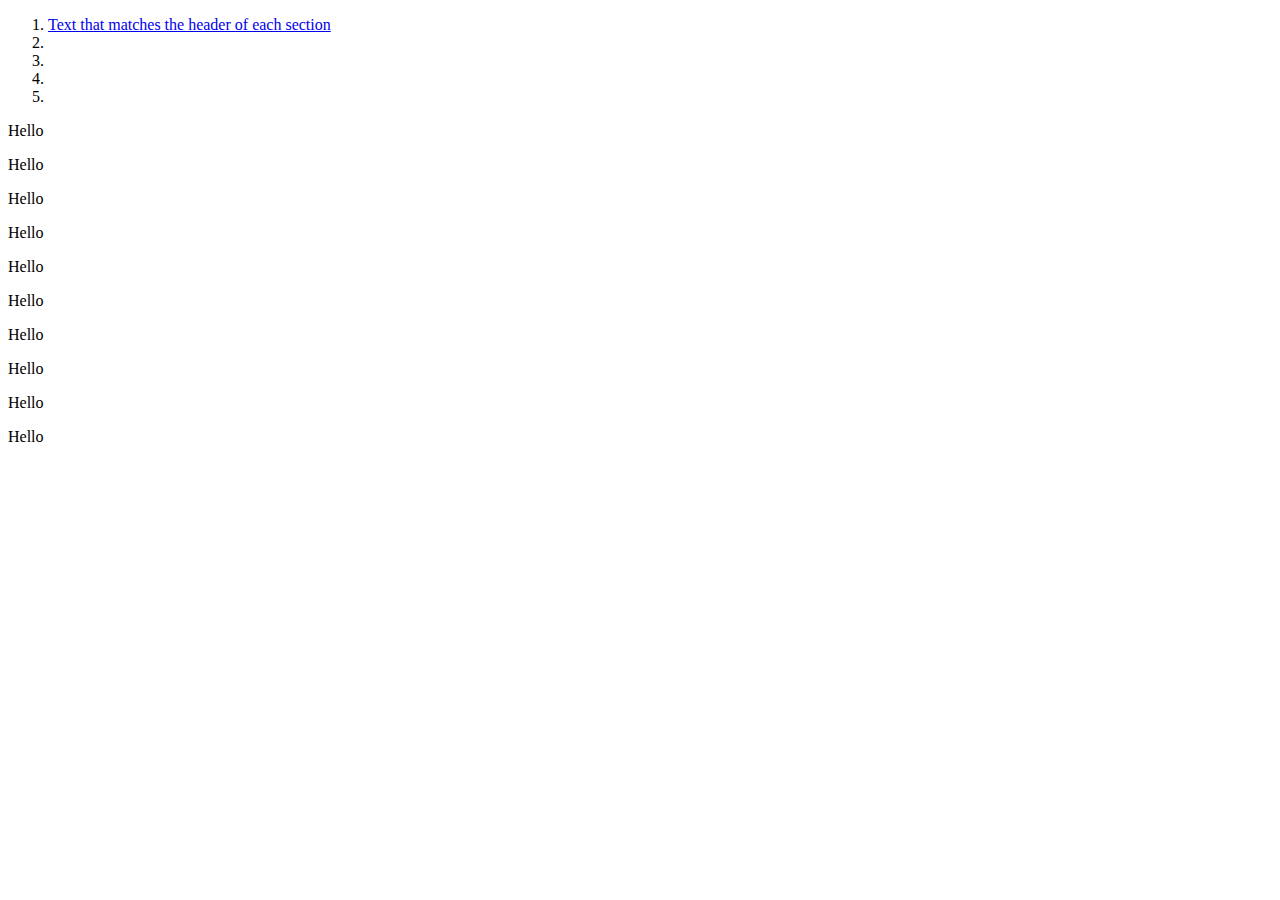
==== documentationpage.html @ f9b6a069 "Documentation Page Base." ====
<!DOCTYPE html>
<html lang="en">

<head>
    <meta charset="UTF-8">
    <meta http-equiv="X-UA-Compatible" content="IE=edge">
    <meta name="viewport" content="width=device-width, initial-scale=1.0">
    <title>Document</title>
    <link rel="stylesheet" href="styles.css">
</head>

<!-- LOOK UP FOR THE FRIENDS THAT WILL MAKE UP THE WEBPAGE -->

<body>
    <main id="main-doc">
        <nav id="navbar">
            <header><!-- Contain topic of technical documentation --></header>
            <ol>
                <li><a href="#sectionid" class="nav-link">Text that matches the header of each section</a></li>
                <li><a href="" class="nav-link"></a></li>
                <li><a href="" class="nav-link"></a></li>
                <li><a href="" class="nav-link"></a></li>
                <li><a href="" class="nav-link"></a></li>
            </ol>
        </nav>
        <section class="main-section" id="header-content">
            <!-- Any spaces should be replaced with underscores (e.g. The section that contains the header "JavaScript and Java" should have a corresponding id="JavaScript_and_Java") -->
            <header>
                <!-- header element, which contains text that describes the topic of that section. -->
            </header>
            <p>Hello</p>
            <p>Hello</p>
            <code></code>
            <!-- LIST ol or ul with 5 elements min.!!!!!!!!!!!!!!!!!!!!!!!!!!!!!!!!!!!!!!!!!!!!! -->
        </section>

        <section class="main-section" id="header-content">
            <!-- Any spaces should be replaced with underscores (e.g. The section that contains the header "JavaScript and Java" should have a corresponding id="JavaScript_and_Java") -->
            <header>
                <!-- header element, which contains text that describes the topic of that section. -->
            </header>
            <p>Hello</p>
            <p>Hello</p>
            <code></code>
        </section>

        <section class="main-section" id="header-content">
            <!-- Any spaces should be replaced with underscores (e.g. The section that contains the header "JavaScript and Java" should have a corresponding id="JavaScript_and_Java") -->
            <header>
                <!-- header element, which contains text that describes the topic of that section. -->
            </header>
            <p>Hello</p>
            <p>Hello</p>
            <code></code>
        </section>

        <section class="main-section" id="header-content">
            <!-- Any spaces should be replaced with underscores (e.g. The section that contains the header "JavaScript and Java" should have a corresponding id="JavaScript_and_Java") -->
            <header>
                <!-- header element, which contains text that describes the topic of that section. -->
            </header>
            <p>Hello</p>
            <p>Hello</p>
            <code></code>
        </section>

        <section class="main-section" id="header-content">
            <!-- Any spaces should be replaced with underscores (e.g. The section that contains the header "JavaScript and Java" should have a corresponding id="JavaScript_and_Java") -->
            <header>
                <!-- header element, which contains text that describes the topic of that section. -->
            </header>
            <p>Hello</p>
            <p>Hello</p>
            <code></code>
        </section>
    </main>
</body>

</html>
---- styles.css ----
@media () {
    /* Left sidebar for computers, up for smaller screens */
}
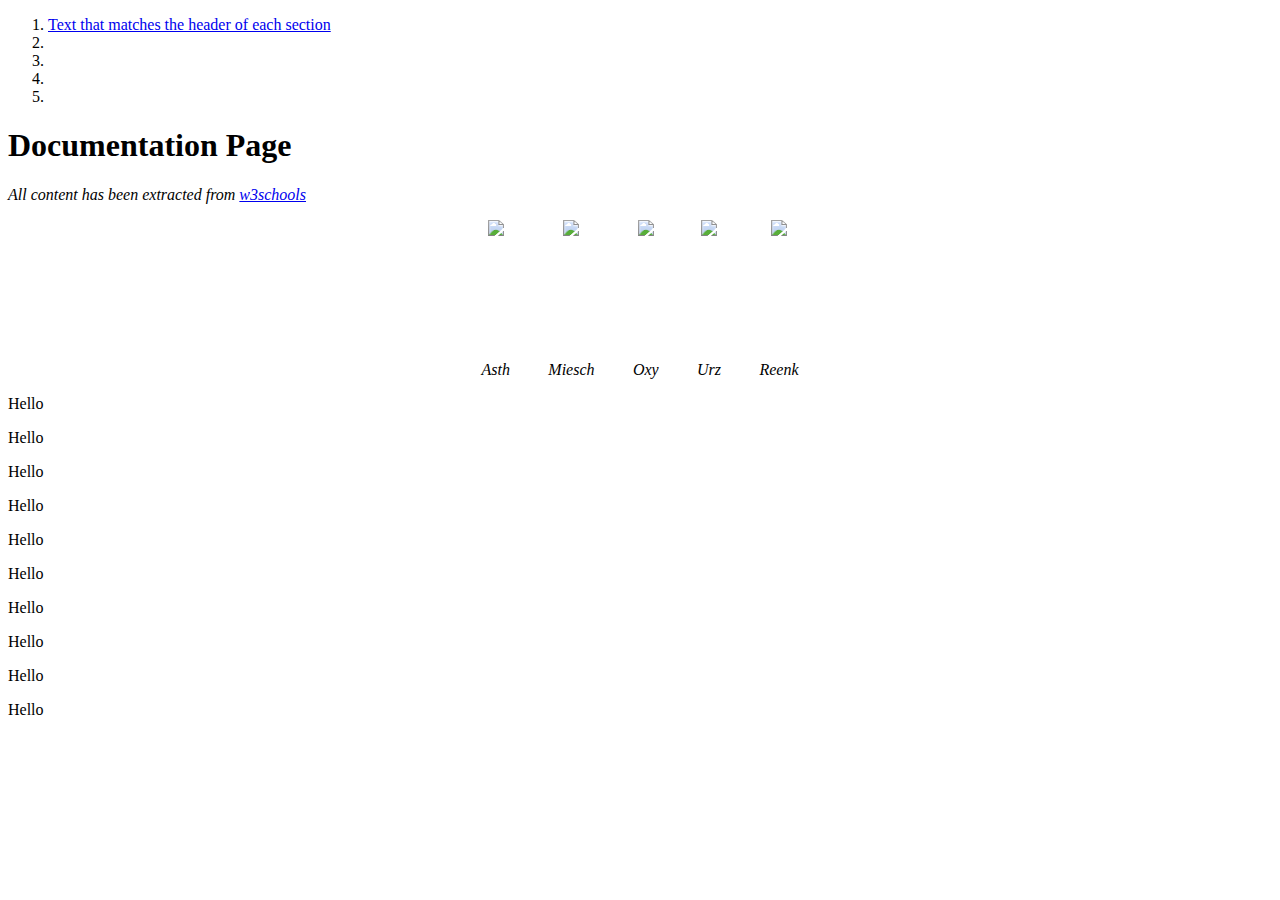
==== commit 3fbe7cb7: "Giphs & PNG." ====
--- a/documentationpage.html
+++ b/documentationpage.html
@@ -5,7 +5,7 @@
     <meta charset="UTF-8">
     <meta http-equiv="X-UA-Compatible" content="IE=edge">
     <meta name="viewport" content="width=device-width, initial-scale=1.0">
-    <title>Document</title>
+    <title>Hellbox</title>
     <link rel="stylesheet" href="styles.css">
 </head>
 
@@ -24,14 +24,60 @@
             </ol>
         </nav>
         <section class="main-section" id="header-content">
+
+            <h1>Documentation Page</h1>
+            <p><i>All content has been extracted from <a
+                        href="https://www.w3schools.com/css/css3_flexbox_container.asp">w3schools</a></i></p>
+
             <!-- Any spaces should be replaced with underscores (e.g. The section that contains the header "JavaScript and Java" should have a corresponding id="JavaScript_and_Java") -->
             <header>
                 <!-- header element, which contains text that describes the topic of that section. -->
             </header>
+
+            <!-- CREATURE FRIENDS START -->
+
+            <div class="friends-container">
+                <!-- Friend 01 -->
+                <div class="friend">
+                    <img
+                        src="https://media2.giphy.com/media/oWdZ6RYMOQJSmZ9h7O/giphy.gif?cid=790b7611e267e00cb9d64c858fb81adcd36d09312414f2b4&rid=giphy.gif&ct=s">
+                    <span><i>Asth</i></span>
+                </div>
+
+                <!-- Friend 02 -->
+                <div class="friend">
+                    <img
+                        src="https://media0.giphy.com/media/F76koovazlnFiUiQje/giphy.gif?cid=790b7611e77393c372ce065bd031e0db6037f6ba3b1f2a0d&rid=giphy.gif&ct=s">
+                    <span><i>Miesch</i></span>
+                </div>
+
+                <!-- Friend 03 -->
+                <div class="friend">
+                    <img
+                        src="https://media2.giphy.com/media/RQ4mkTaV0st4wkquYZ/giphy.gif?cid=790b7611de3ca05c77ced0e828ffc51863d85f7bbcba9999&rid=giphy.gif&ct=s">
+                    <span><i>Oxy</i></span>
+                </div>
+
+                <!-- Friend 04 -->
+                <div class="friend">
+                    <img
+                        src="https://media2.giphy.com/media/yEVE3KCmIoPd1HQsz4/giphy.gif?cid=790b7611824df123a8aa2153f68d87ef8475050c53c5b017&rid=giphy.gif&ct=s">
+                    <span><i>Urz</i></span>
+                </div>
+
+                <!-- Friend 05 -->
+                <div class="friend">
+                    <img
+                        src="https://media0.giphy.com/media/6RI2rrDympLkbqGoE3/giphy.gif?cid=790b761198cce018c0ad607f81e4e8bd0e4826988f023386&rid=giphy.gif&ct=s">
+                    <span><i>Reenk</i></span>
+                </div>
+            </div>
+
+            <!-- CREATURE FRIENDS END -->
+
             <p>Hello</p>
             <p>Hello</p>
             <code></code>
-            <!-- LIST ol or ul with 5 elements min.!!!!!!!!!!!!!!!!!!!!!!!!!!!!!!!!!!!!!!!!!!!!! -->
         </section>
 
         <section class="main-section" id="header-content">
--- a/styles.css
+++ b/styles.css
@@ -1,3 +1,26 @@
 @media () {
     /* Left sidebar for computers, up for smaller screens */
+}
+
+.friends-container {
+    display: flex;
+    justify-content: center;
+    align-items: center;
+    gap: 3vw;
+}
+
+.friends-container img {
+    height: 10vw;
+    height: 10vw;
+}
+
+.friend {
+    display: flex;
+    flex-direction: column;
+    align-items: center;
+    justify-content: center;
+}
+
+.friend span {
+    margin-top: 1vw;
 }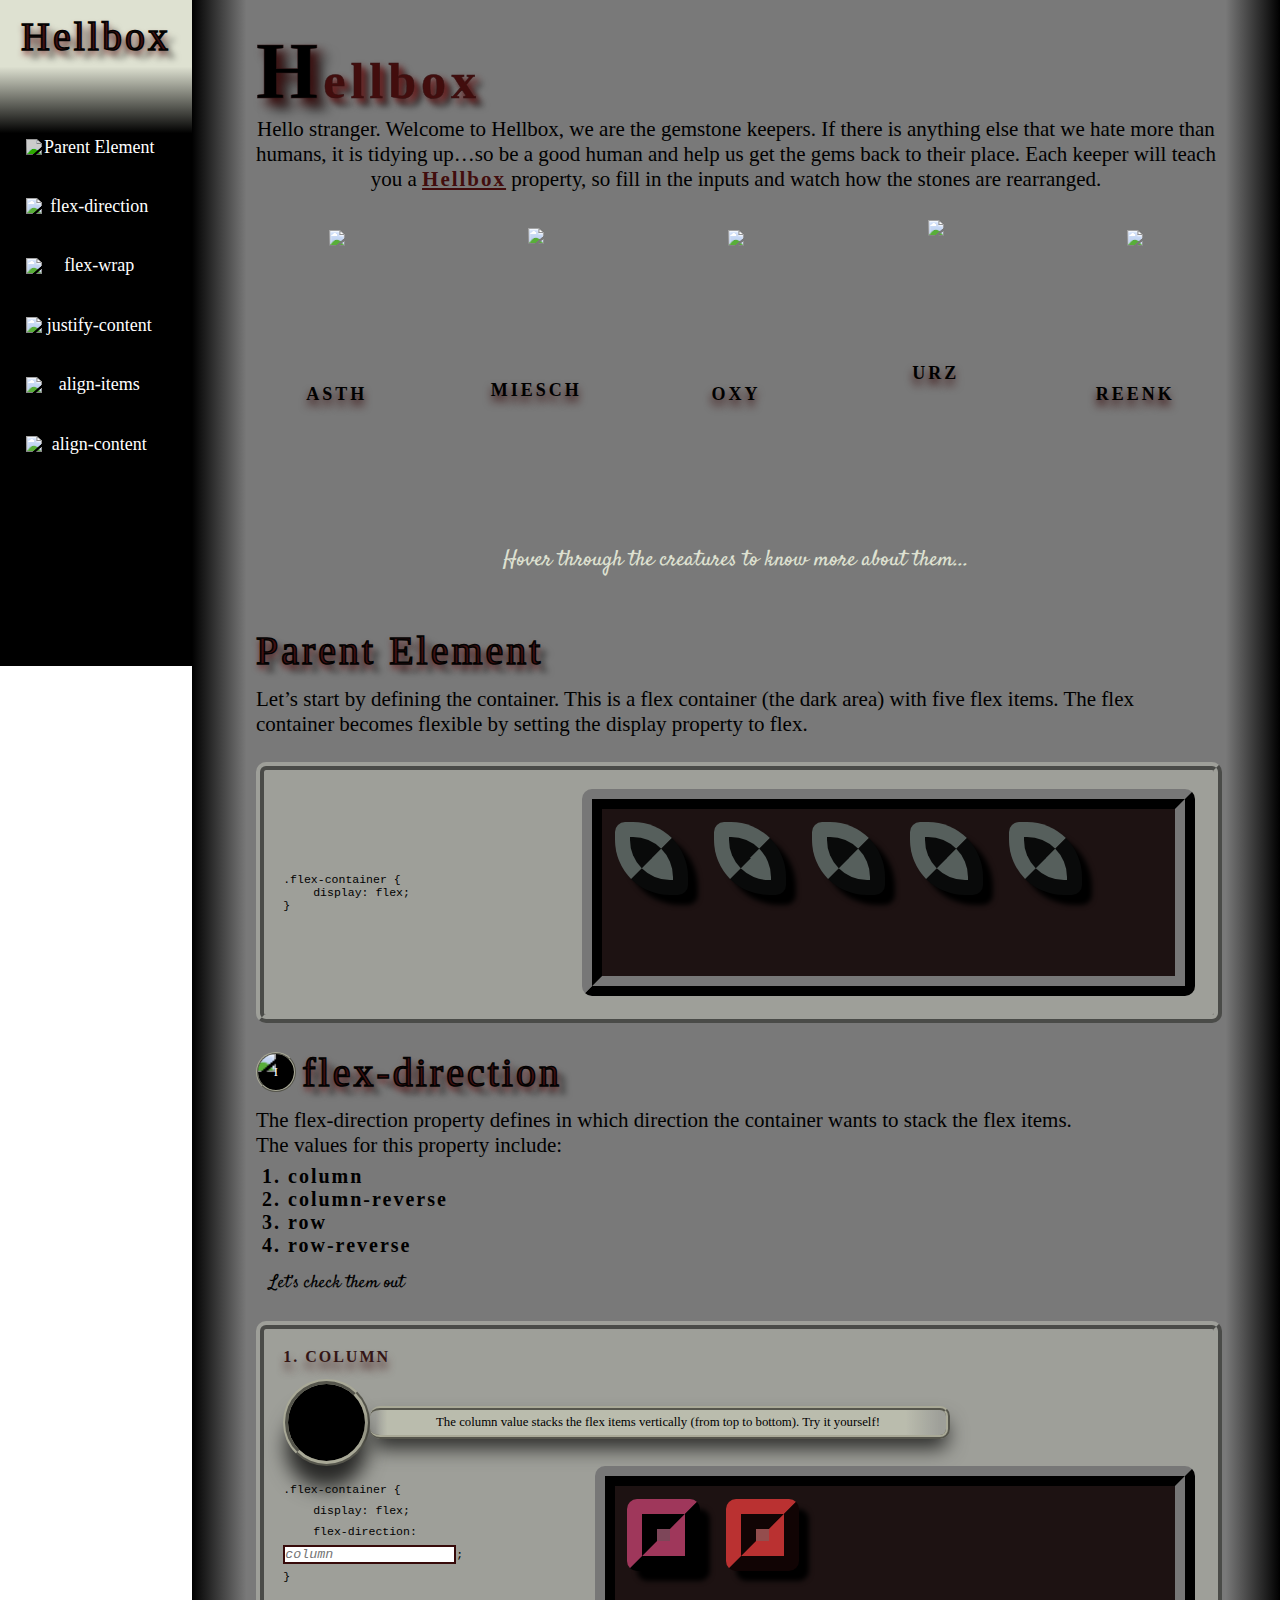
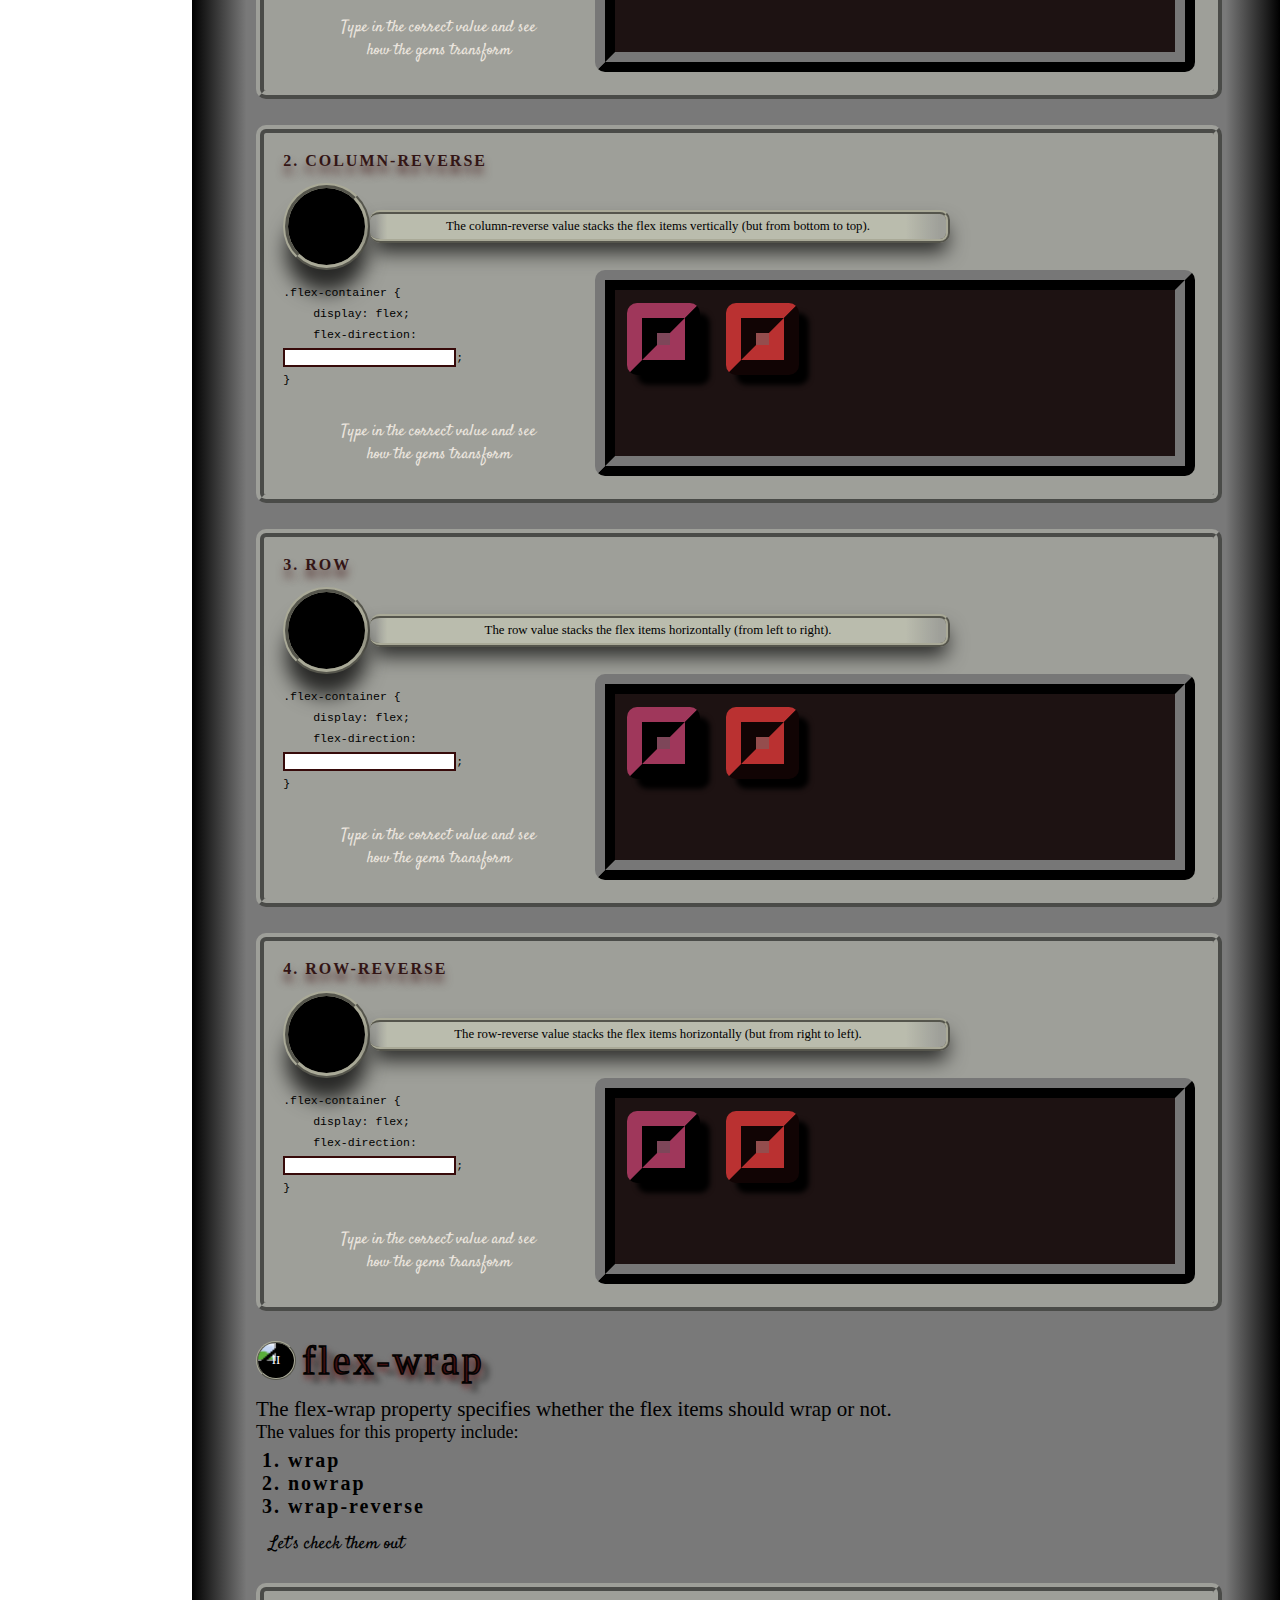
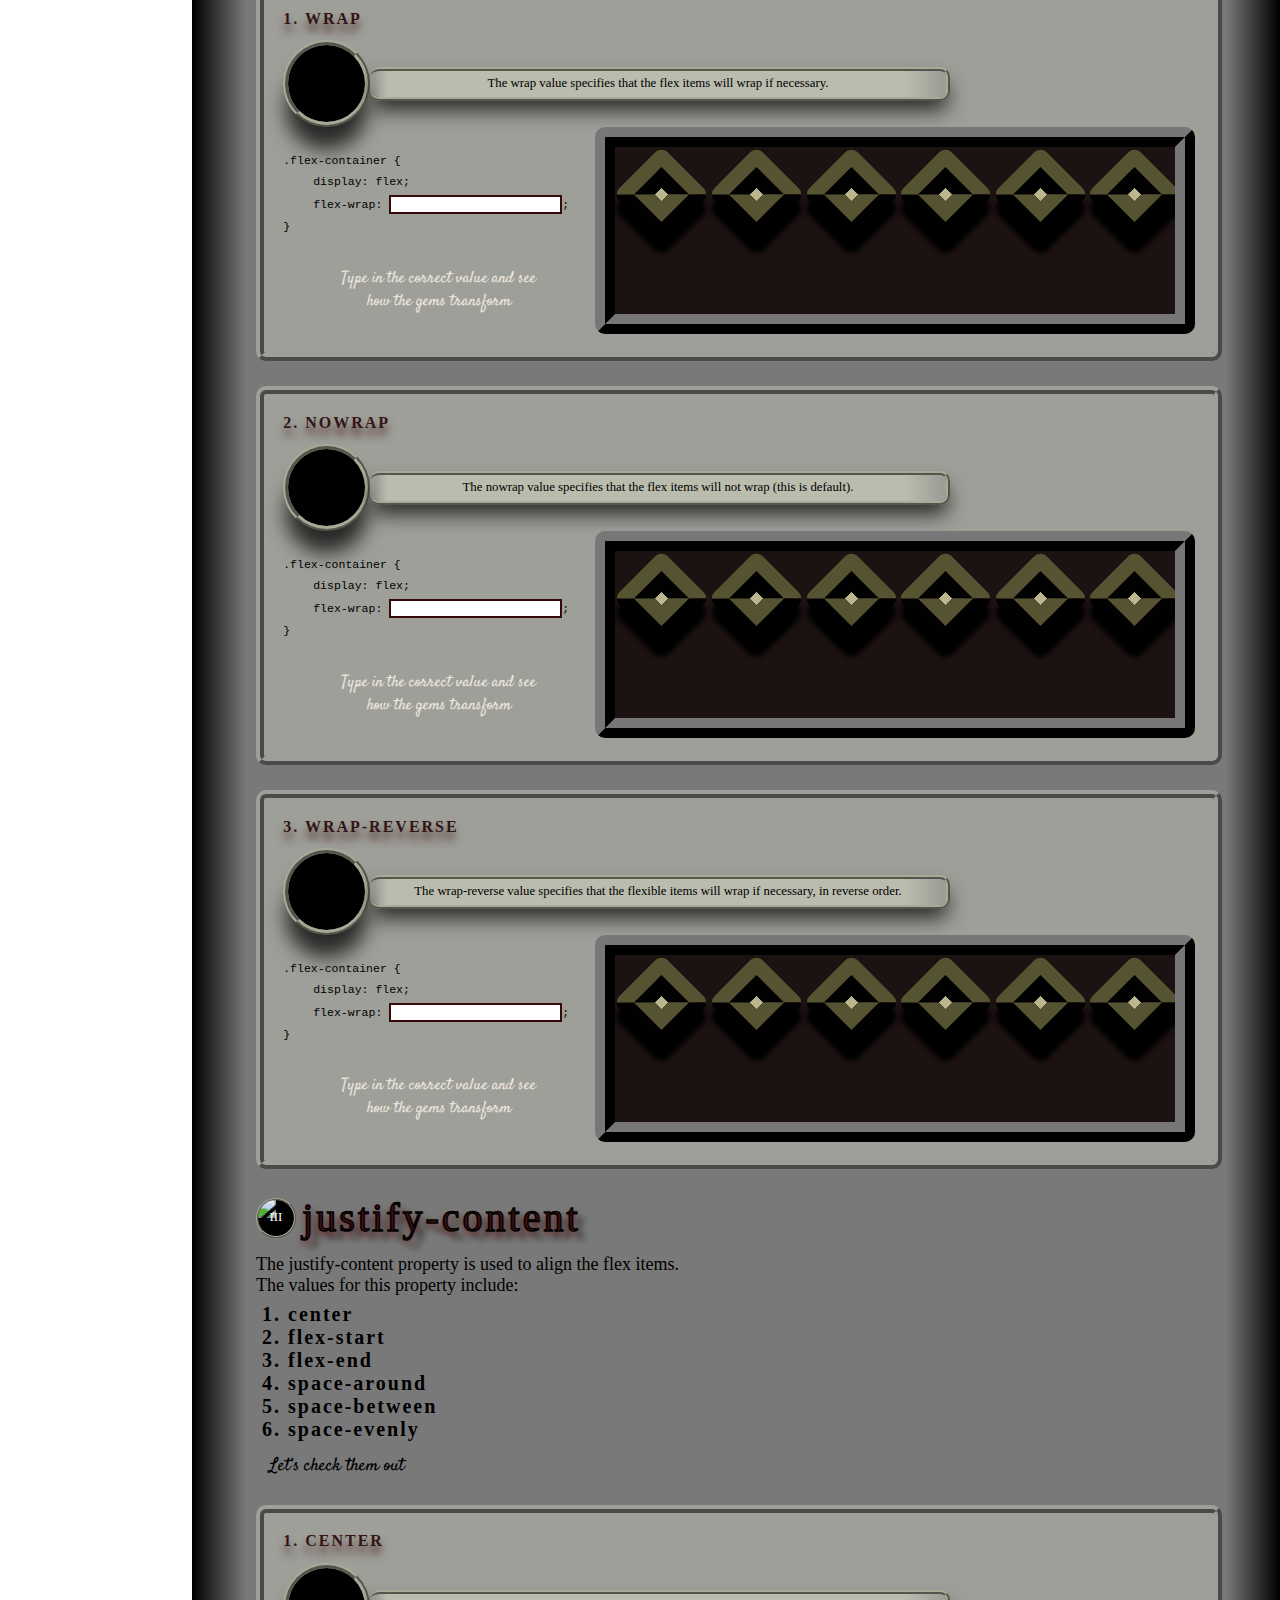
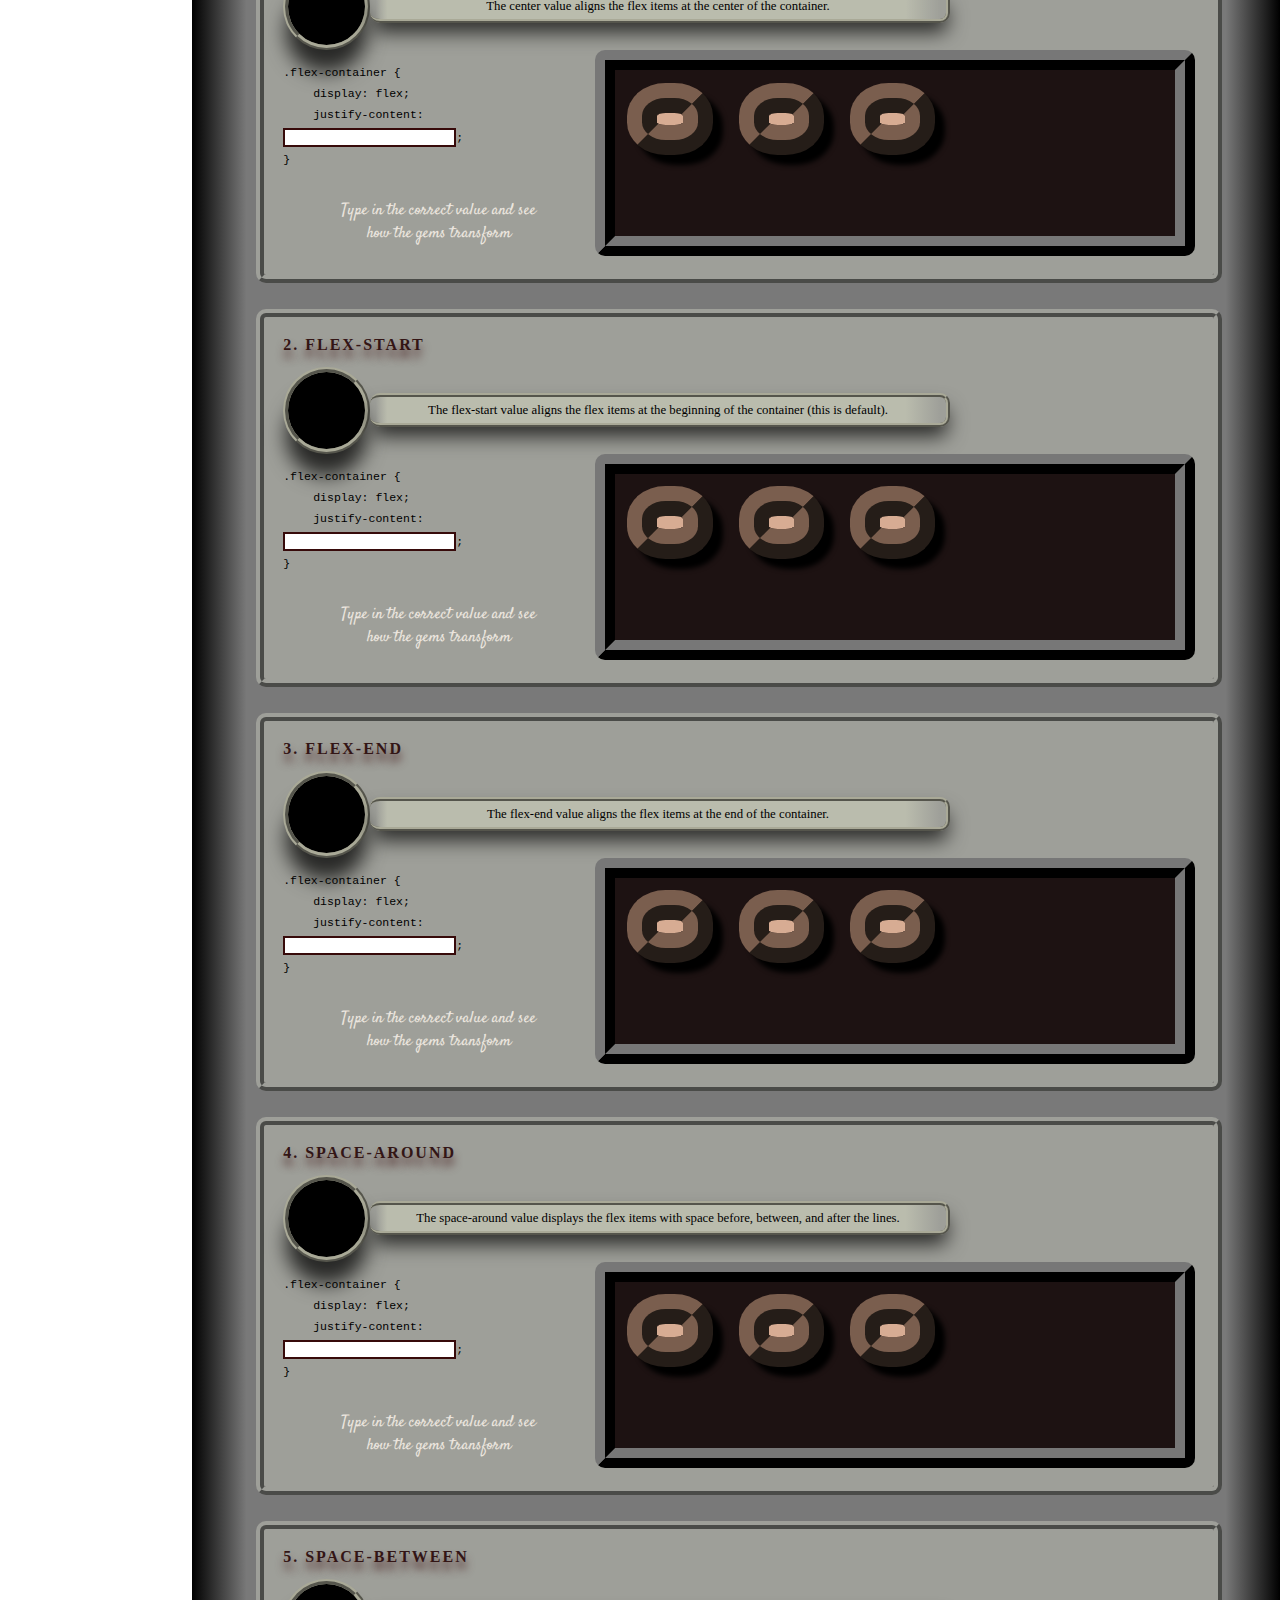
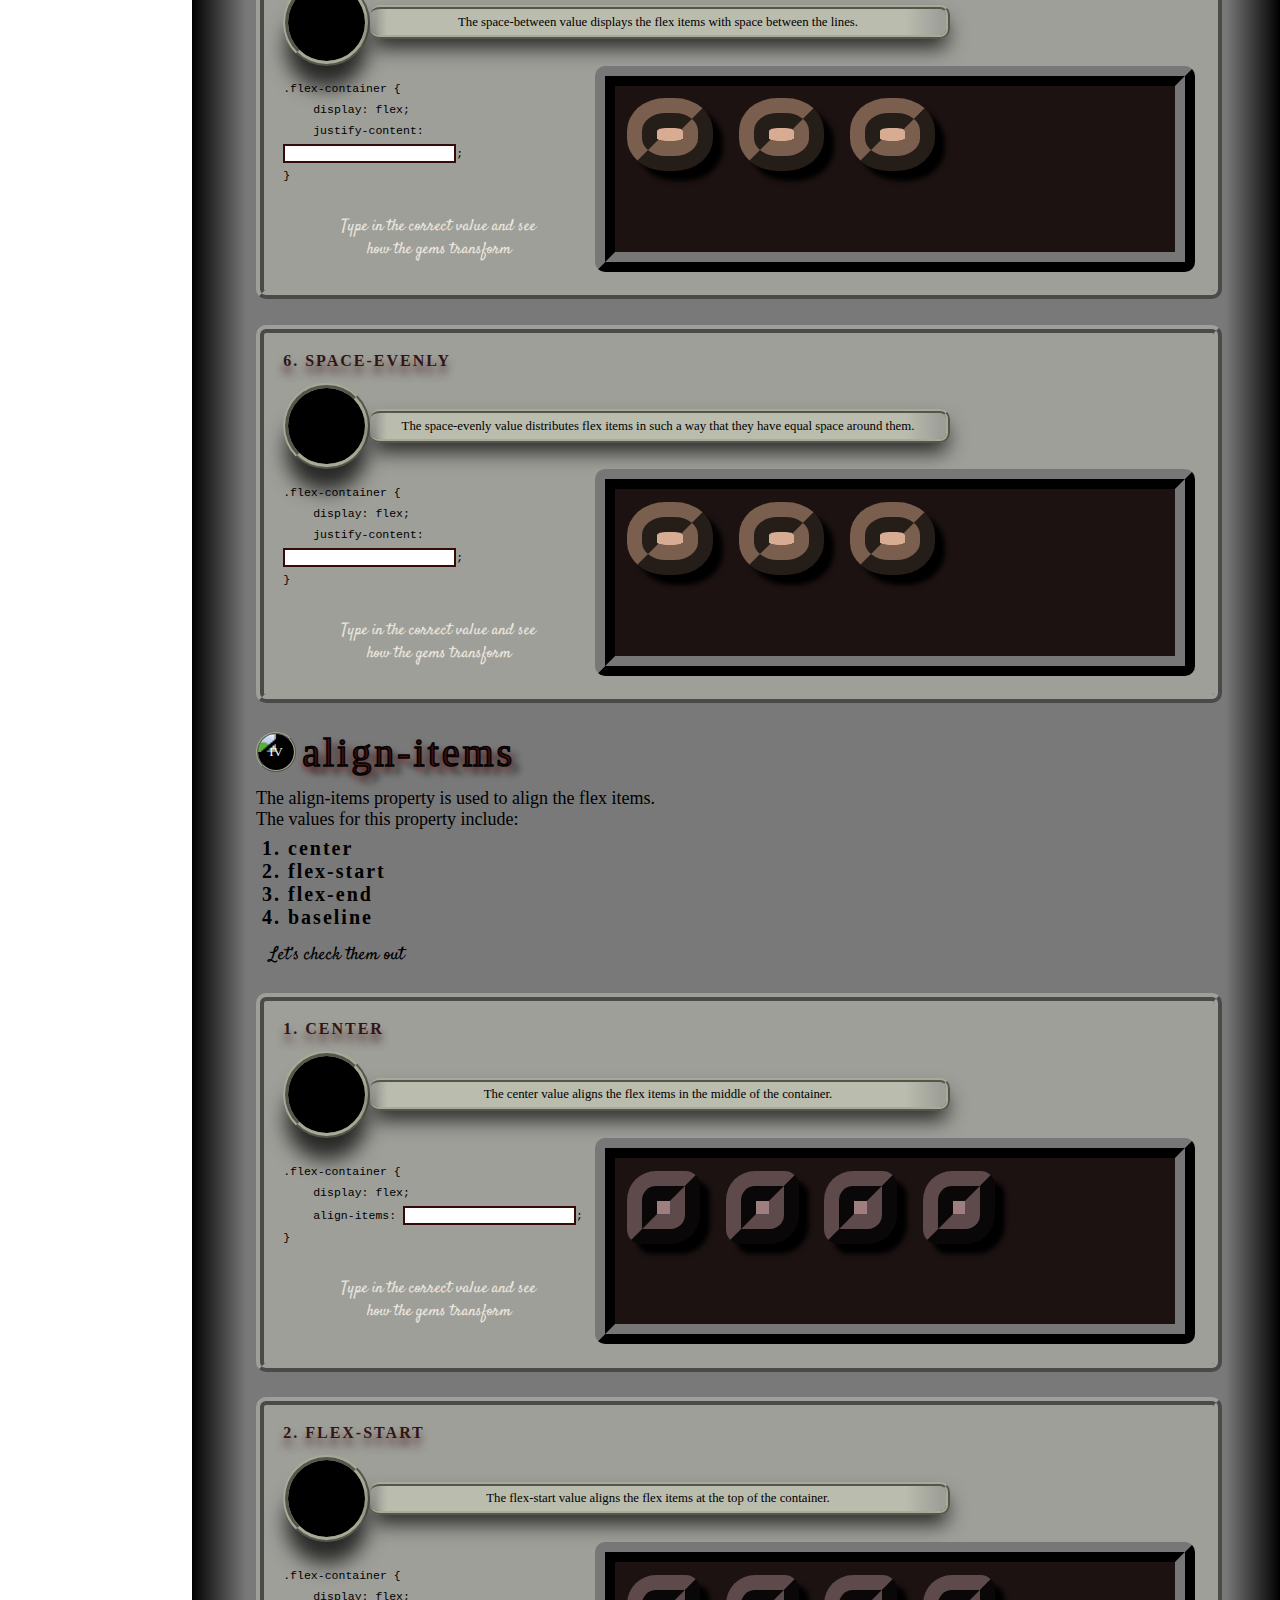
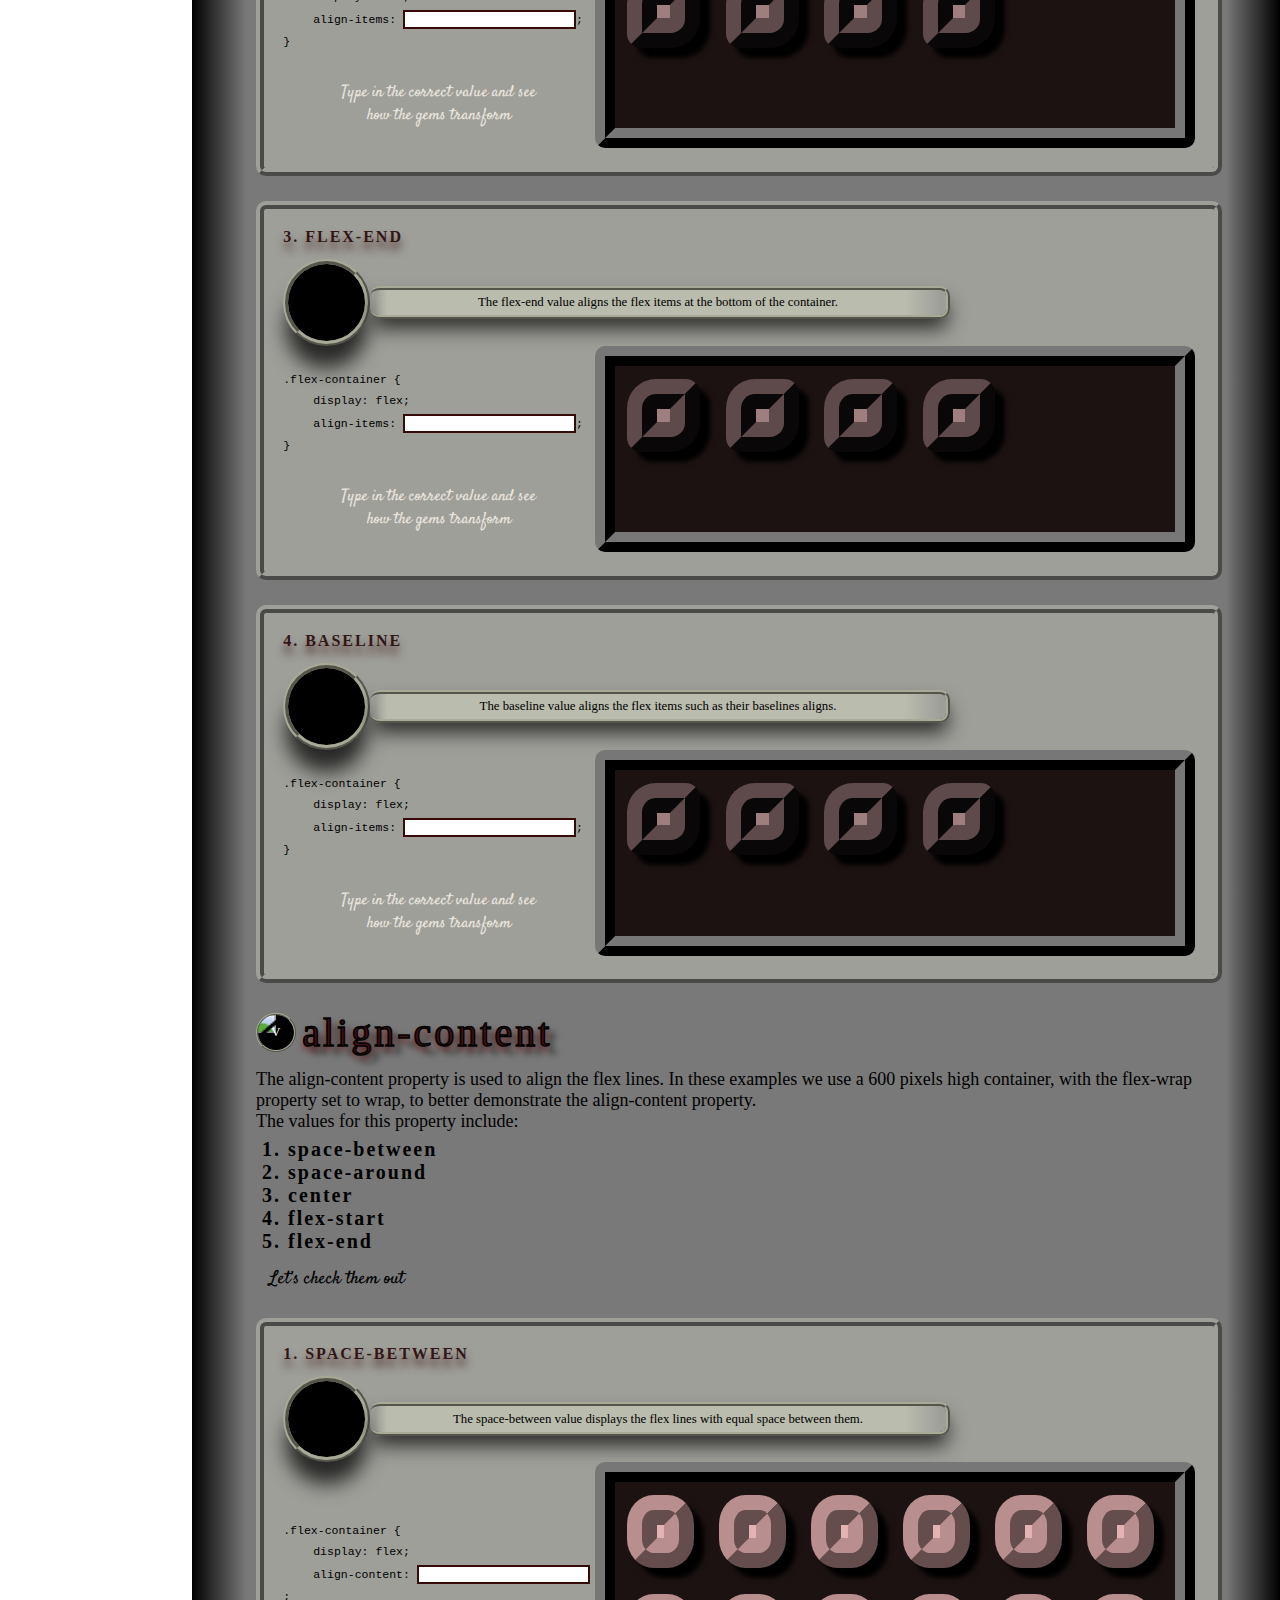
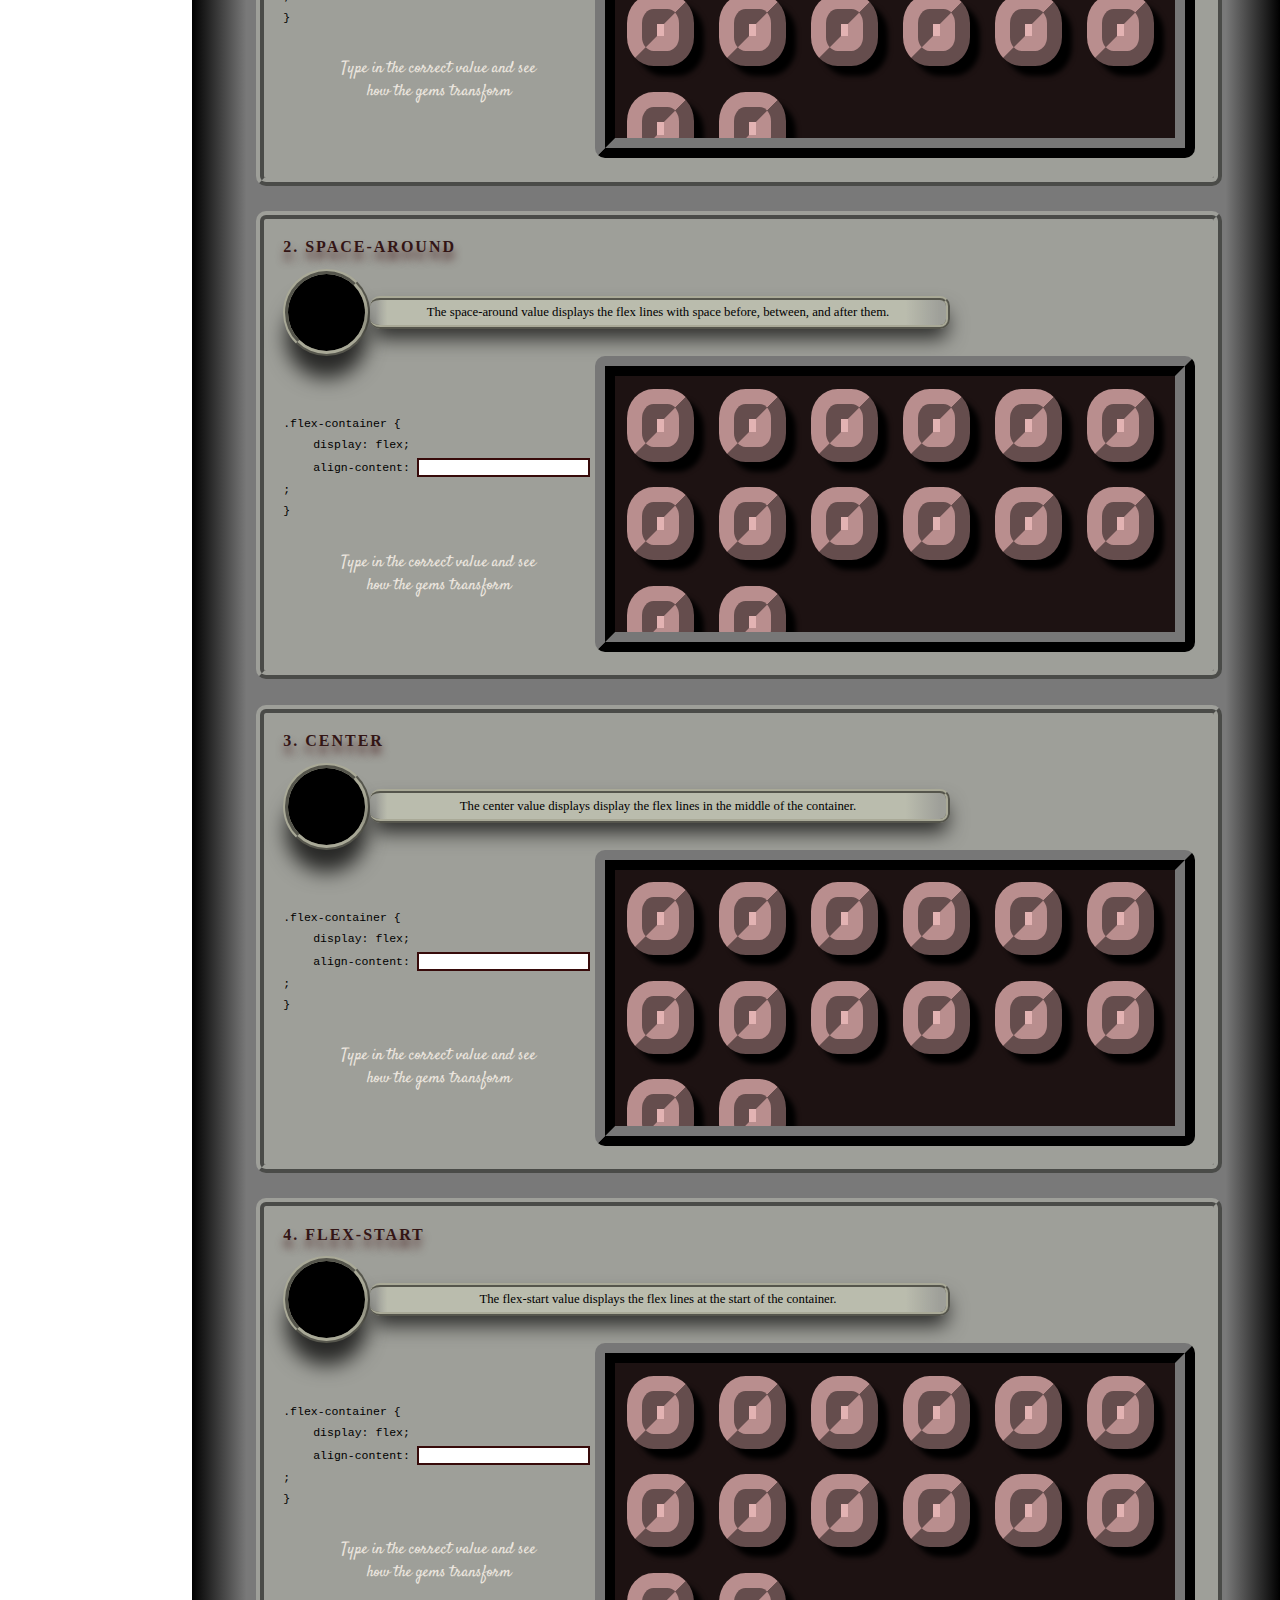
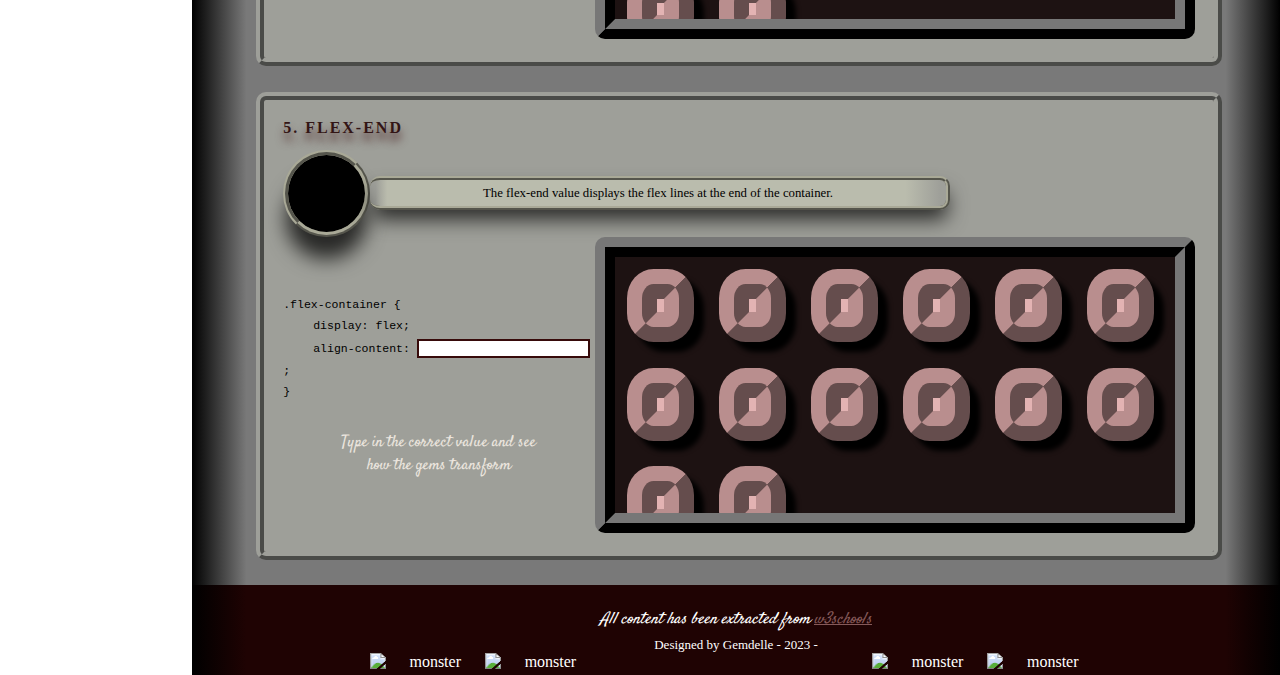
==== commit e8286ef2: "Finish." ====
--- a/documentationpage.html
+++ b/documentationpage.html
@@ -6,119 +6,1327 @@
     <meta http-equiv="X-UA-Compatible" content="IE=edge">
     <meta name="viewport" content="width=device-width, initial-scale=1.0">
     <title>Hellbox</title>
+    <link rel="preconnect" href="https://fonts.googleapis.com/%22%3E">
+    <link rel="preconnect" href="https://fonts.gstatic.com/" crossorigin>
+    <link
+        href="https://fonts.googleapis.com/css2?family=Abyssinica+SIL&family=Alice&family=Berkshire+Swash&family=Cinzel&family=Delius&family=EB+Garamond&family=Fredericka+the+Great&family=Great+Vibes&family=Gugi&family=Henny+Penny&family=Homemade+Apple&family=IBM+Plex+Serif&family=IM+Fell+English+SC&family=Julius+Sans+One&family=La+Belle+Aurore&family=Lemonada&family=Macondo&family=Old+Standard+TT:ital@0;1&family=Pinyon+Script&family=Rubik+Marker+Hatch&family=Rubik+Microbe&family=Satisfy&family=Tangerine&family=Titillium+Web&display=swap"
+        rel="stylesheet">
     <link rel="stylesheet" href="styles.css">
 </head>
-
-<!-- LOOK UP FOR THE FRIENDS THAT WILL MAKE UP THE WEBPAGE -->
 
 <body>
     <main id="main-doc">
         <nav id="navbar">
-            <header><!-- Contain topic of technical documentation --></header>
-            <ol>
-                <li><a href="#sectionid" class="nav-link">Text that matches the header of each section</a></li>
-                <li><a href="" class="nav-link"></a></li>
-                <li><a href="" class="nav-link"></a></li>
-                <li><a href="" class="nav-link"></a></li>
-                <li><a href="" class="nav-link"></a></li>
-            </ol>
+            <header id="navbar-header">Hellbox</header>
+            <img class="logo" src="https://www.linkpicture.com/q/Logo_86.png" alt="">
+            <ul>
+                <li><img class="face-icon first" src='https://www.linkpicture.com/q/Parent-Image.png' type='image'><a
+                        href="#parent_element" class="nav-link">Parent Element</a></li>
+                <li><img class="face-icon" src='https://www.linkpicture.com/q/1_436.png' type='image'><a
+                        href="#flex-direction" class="nav-link">flex-direction</a></li>
+                <li><img class="face-icon" src='https://www.linkpicture.com/q/2_479.png' type='image'><a
+                        href="#flex-wrap" class="nav-link">flex-wrap</a></li>
+                <li><img class="face-icon" src='https://www.linkpicture.com/q/3_333.png' type='image'><a
+                        href="#justify-content" class="nav-link">justify-content</a></li>
+                <li><img class="face-icon" src='https://www.linkpicture.com/q/4_165.png' type='image'><a
+                        href="#align-items" class="nav-link">align-items</a></li>
+                <li><img class="face-icon" src='https://www.linkpicture.com/q/5_175.png' type='image'><a
+                        href="#align-content" class="nav-link">align-content</a></li>
+            </ul>
         </nav>
-        <section class="main-section" id="header-content">
-
-            <h1>Documentation Page</h1>
-            <p><i>All content has been extracted from <a
-                        href="https://www.w3schools.com/css/css3_flexbox_container.asp">w3schools</a></i></p>
-
-            <!-- Any spaces should be replaced with underscores (e.g. The section that contains the header "JavaScript and Java" should have a corresponding id="JavaScript_and_Java") -->
-            <header>
-                <!-- header element, which contains text that describes the topic of that section. -->
-            </header>
-
-            <!-- CREATURE FRIENDS START -->
-
-            <div class="friends-container">
-                <!-- Friend 01 -->
-                <div class="friend">
-                    <img
-                        src="https://media2.giphy.com/media/oWdZ6RYMOQJSmZ9h7O/giphy.gif?cid=790b7611e267e00cb9d64c858fb81adcd36d09312414f2b4&rid=giphy.gif&ct=s">
-                    <span><i>Asth</i></span>
-                </div>
-
-                <!-- Friend 02 -->
-                <div class="friend">
-                    <img
-                        src="https://media0.giphy.com/media/F76koovazlnFiUiQje/giphy.gif?cid=790b7611e77393c372ce065bd031e0db6037f6ba3b1f2a0d&rid=giphy.gif&ct=s">
-                    <span><i>Miesch</i></span>
-                </div>
-
-                <!-- Friend 03 -->
-                <div class="friend">
-                    <img
-                        src="https://media2.giphy.com/media/RQ4mkTaV0st4wkquYZ/giphy.gif?cid=790b7611de3ca05c77ced0e828ffc51863d85f7bbcba9999&rid=giphy.gif&ct=s">
-                    <span><i>Oxy</i></span>
-                </div>
-
-                <!-- Friend 04 -->
-                <div class="friend">
-                    <img
-                        src="https://media2.giphy.com/media/yEVE3KCmIoPd1HQsz4/giphy.gif?cid=790b7611824df123a8aa2153f68d87ef8475050c53c5b017&rid=giphy.gif&ct=s">
-                    <span><i>Urz</i></span>
-                </div>
-
-                <!-- Friend 05 -->
-                <div class="friend">
-                    <img
-                        src="https://media0.giphy.com/media/6RI2rrDympLkbqGoE3/giphy.gif?cid=790b761198cce018c0ad607f81e4e8bd0e4826988f023386&rid=giphy.gif&ct=s">
-                    <span><i>Reenk</i></span>
-                </div>
-            </div>
-
-            <!-- CREATURE FRIENDS END -->
-
-            <p>Hello</p>
-            <p>Hello</p>
-            <code></code>
-        </section>
-
-        <section class="main-section" id="header-content">
-            <!-- Any spaces should be replaced with underscores (e.g. The section that contains the header "JavaScript and Java" should have a corresponding id="JavaScript_and_Java") -->
-            <header>
-                <!-- header element, which contains text that describes the topic of that section. -->
-            </header>
-            <p>Hello</p>
-            <p>Hello</p>
-            <code></code>
-        </section>
-
-        <section class="main-section" id="header-content">
-            <!-- Any spaces should be replaced with underscores (e.g. The section that contains the header "JavaScript and Java" should have a corresponding id="JavaScript_and_Java") -->
-            <header>
-                <!-- header element, which contains text that describes the topic of that section. -->
-            </header>
-            <p>Hello</p>
-            <p>Hello</p>
-            <code></code>
-        </section>
-
-        <section class="main-section" id="header-content">
-            <!-- Any spaces should be replaced with underscores (e.g. The section that contains the header "JavaScript and Java" should have a corresponding id="JavaScript_and_Java") -->
-            <header>
-                <!-- header element, which contains text that describes the topic of that section. -->
-            </header>
-            <p>Hello</p>
-            <p>Hello</p>
-            <code></code>
-        </section>
-
-        <section class="main-section" id="header-content">
-            <!-- Any spaces should be replaced with underscores (e.g. The section that contains the header "JavaScript and Java" should have a corresponding id="JavaScript_and_Java") -->
-            <header>
-                <!-- header element, which contains text that describes the topic of that section. -->
-            </header>
-            <p>Hello</p>
-            <p>Hello</p>
-            <code></code>
-        </section>
+
+        <div class="content">
+
+            <div class="background"></div>
+
+            <section class="introduction" id="header-content">
+
+                <h1>Hellbox</h1>
+
+                <p class="greeting">Hello stranger. Welcome to Hellbox, we are the gemstone keepers. If there is
+                    anything else that we hate more than humans, it is tidying up…so be a good human and help us get the
+                    gems back to their place. Each keeper will teach you a <span class="highlight">Hellbox</span><span
+                        class="tooltip-container"><span class="tooltip"> (They mean flexbox) </span></span> property,
+                    so fill in the inputs and watch how the stones are rearranged.</p>
+
+                <!-- CREATURE FRIENDS START -->
+
+                <div class="friends-container">
+                    <!-- Friend 01 -->
+                    <div class="friend">
+                        <div class="img-background">
+                            <div class="img-spikes"></div>
+                            <img
+                                src="https://media2.giphy.com/media/oWdZ6RYMOQJSmZ9h7O/giphy.gif?cid=790b7611e267e00cb9d64c858fb81adcd36d09312414f2b4&rid=giphy.gif&ct=s">
+
+                        </div>
+                        <span>ASTH</span>
+                        <p class="friend-description">I am Asth and together we will learn about flex-direction. </p>
+                        <hr>
+                        <p class="quote">'I always wonder if I my life is going the right direction...'</p>
+                    </div>
+
+                    <!-- Friend 02 -->
+                    <div class="friend">
+                        <div class="img-background">
+                            <div class="img-spikes"></div>
+                            <img
+                                src="https://media0.giphy.com/media/F76koovazlnFiUiQje/giphy.gif?cid=790b7611e77393c372ce065bd031e0db6037f6ba3b1f2a0d&rid=giphy.gif&ct=s">
+                        </div>
+                        <span>MIESCH</span>
+                        <p class="friend-description">I am Miesch and together we will learn about flex-wrap. </p>
+                        <hr>
+                        <p class="quote">'I like wrapping my fingers around things and watch them desintegrate.'</p>
+                    </div>
+
+                    <!-- Friend 03 -->
+                    <div class="friend">
+                        <div class="img-background">
+                            <div class="img-spikes"></div>
+                            <img
+                                src="https://media2.giphy.com/media/RQ4mkTaV0st4wkquYZ/giphy.gif?cid=790b7611de3ca05c77ced0e828ffc51863d85f7bbcba9999&rid=giphy.gif&ct=s">
+                        </div>
+                        <span>OXY</span>
+                        <p class="friend-description">I am Oxy and together we will learn about justify-content. </p>
+                        <hr>
+                        <p class="quote">'I teach things so I can justify myself for my bad actions, jiji.'</p>
+                    </div>
+
+                    <!-- Friend 04 -->
+                    <div class="friend">
+                        <div class="img-background">
+                            <div class="img-spikes"></div>
+                            <img
+                                src="https://media2.giphy.com/media/yEVE3KCmIoPd1HQsz4/giphy.gif?cid=790b7611824df123a8aa2153f68d87ef8475050c53c5b017&rid=giphy.gif&ct=s">
+                        </div>
+                        <span>URZ</span>
+                        <p class="friend-description">This is Urz and together you will learn about align-items.</p>
+                        <hr>
+                        <p class="quote">'He is not much of a talker, but he likes watching bugs fly...maybe you can
+                            help him align
+                            his ideas.'</p>
+                    </div>
+
+                    <!-- Friend 05 -->
+                    <div class="friend">
+                        <div class="img-background">
+                            <div class="img-spikes"></div>
+                            <img
+                                src="https://media0.giphy.com/media/6RI2rrDympLkbqGoE3/giphy.gif?cid=790b761198cce018c0ad607f81e4e8bd0e4826988f023386&rid=giphy.gif&ct=s">
+                        </div>
+                        <span>REENK</span>
+                        <p class="friend-description">I am Reenk and together we will learn about align-content.</p>
+                        <hr>
+                        <p class="quote">'I hate people.'</p>
+                    </div>
+
+                    <p class="hover-tooltip">Hover through the creatures to know more about them...</p>
+                </div>
+
+                <!-- CREATURE FRIENDS END -->
+            </section>
+
+            <section class="main-section" id="parent_element">
+                <header class="useless">Parent element</header>
+
+                <header class="parent-element-title">
+                    Parent Element
+                </header>
+                <p class="text">Let’s start by defining the container. This is a flex container (the dark area) with
+                    five flex
+                    items. The flex container becomes flexible by setting the display property to flex.</p>
+
+                <div class="value">
+                    <div class="coding-block">
+                        <code>.flex-container {<br/>
+                            <span class="indent">display: flex;</span><br/>
+                          }
+                          </code>
+                        <div class="flex-container ">
+                            <div class="succeed">
+                                <div class="gemstone-00"></div>
+                            </div>
+                            <div class="succeed">
+                                <div class="gemstone-00"></div>
+                            </div>
+                            <div class="succeed">
+                                <div class="gemstone-00"></div>
+                            </div>
+                            <div class="succeed">
+                                <div class="gemstone-00"></div>
+                            </div>
+                            <div class="succeed">
+                                <div class="gemstone-00"></div>
+                            </div>
+                        </div>
+                    </div>
+                </div>
+            </section>
+
+            <section class="main-section" id="flex-direction">
+                <header class="useless">flex-direction</header>
+
+                <div class="index-indicator-container">
+                    <div class="index-indicator">
+                        <img class="spikes"
+                            src="https://media4.giphy.com/media/UmtlhplqLNWfGR4k6u/giphy.gif?cid=790b761120a912f220c5a7356f09c9d093203cc23c671bf1&rid=giphy.gif&ct=s"
+                            alt="">
+                        <span class="index">I</span>
+                    </div>
+                    <header>
+                        flex-direction
+                    </header>
+                </div>
+                <p class="text">The flex-direction property defines in which direction the container wants to stack the
+                    flex items.
+                </p>
+                <p class="text">The values for this property include:</p>
+                <ol type="1">
+                    <li>column</li>
+                    <li>column-reverse</li>
+                    <li>row</li>
+                    <li>row-reverse</li>
+                </ol>
+                <p class="check-out">Let’s check them out</p>
+
+
+                <div class="value fd-column">
+                    <h3>1. column</h3>
+                    <div class="value-container">
+                        <div class="monster-image-1"><img class="spikes"
+                                src="https://media4.giphy.com/media/UmtlhplqLNWfGR4k6u/giphy.gif?cid=790b761120a912f220c5a7356f09c9d093203cc23c671bf1&rid=giphy.gif&ct=s"
+                                alt=""></div>
+                        <p class="value-description typewriter">The column value stacks the flex items vertically (from
+                            top to bottom). Try it yourself!</p>
+                    </div>
+                    <div class="coding-block">
+                        <div class="coding-container">
+                            <code>.flex-container {<br/>
+                                <span class="indent">display: flex;</span><br/>
+                                <span class="indent">flex-direction: <input id="input-fd-column" placeholder="column" pattern="^column$" type="text" required>;</span><br/>
+                            }
+                            </code>
+                            <div class="win">
+                                <span>Type in the correct value and see how the gems transform</span>
+                            </div>
+                        </div>
+
+                        <div class="flex-container">
+                            <div class="succeed">
+                                <div class="gemstone-01a"></div>
+                            </div>
+                            <div class="succeed">
+                                <div class="gemstone-01b"></div>
+                            </div>
+                        </div>
+                    </div>
+                </div>
+
+                <div class="value fd-column-reverse">
+                    <h3>2. column-reverse</h3>
+                    <div class="value-container">
+                        <div class="monster-image-1"><img class="spikes"
+                                src="https://media4.giphy.com/media/UmtlhplqLNWfGR4k6u/giphy.gif?cid=790b761120a912f220c5a7356f09c9d093203cc23c671bf1&rid=giphy.gif&ct=s"
+                                alt=""></div>
+                        <p class="value-description">The column-reverse value stacks the flex items vertically (but from
+                            bottom to top).</p>
+                    </div>
+                    <div class="coding-block">
+                        <div class="coding-container">
+                            <code>.flex-container {<br/>
+                            <span class="indent">display: flex;</span><br/>
+                            <span class="indent">flex-direction: <input id="input-fd-column-reverse" pattern="^column-reverse$" required type="text">;</span><br/>
+                          }
+                          </code>
+                            <div class="win">
+                                <span>Type in the correct value and see how the gems transform</span>
+                            </div>
+                        </div>
+
+
+                        <div class="flex-container ">
+                            <div class="succeed">
+                                <div class="gemstone-01a"></div>
+                            </div>
+                            <div class="succeed">
+                                <div class="gemstone-01b"></div>
+                            </div>
+                        </div>
+                    </div>
+                </div>
+
+                <div class="value fd-row">
+                    <h3>3. row</h3>
+                    <div class="value-container">
+                        <div class="monster-image-1"><img class="spikes"
+                                src="https://media4.giphy.com/media/UmtlhplqLNWfGR4k6u/giphy.gif?cid=790b761120a912f220c5a7356f09c9d093203cc23c671bf1&rid=giphy.gif&ct=s"
+                                alt=""></div>
+                        <p class="value-description">The row value stacks the flex items horizontally (from left to
+                            right).</p>
+                    </div>
+
+                    <div class="coding-block">
+                        <div class="coding-container">
+                            <code>.flex-container {<br/>
+                            <span class="indent">display: flex;</span><br/>
+                            <span class="indent">flex-direction: <input id="input-fd-row"  pattern="^row$" type="text" required>;</span><br/>
+                          }
+                          </code>
+                            <div class="win">
+                                <span>Type in the correct value and see how the gems transform</span>
+                            </div>
+                        </div>
+
+
+                        <div class="flex-container ">
+                            <div class="succeed">
+                                <div class="gemstone-01a"></div>
+                            </div>
+                            <div class="succeed">
+                                <div class="gemstone-01b"></div>
+                            </div>
+                        </div>
+                    </div>
+                </div>
+
+                <div class="value fd-row-reverse">
+                    <h3>4. row-reverse</h3>
+                    <div class="value-container">
+                        <div class="monster-image-1"><img class="spikes"
+                                src="https://media4.giphy.com/media/UmtlhplqLNWfGR4k6u/giphy.gif?cid=790b761120a912f220c5a7356f09c9d093203cc23c671bf1&rid=giphy.gif&ct=s"
+                                alt=""></div>
+                        <p class="value-description">The row-reverse value stacks the flex items horizontally (but from
+                            right to left).</p>
+                    </div>
+
+                    <div class="coding-block">
+                        <div class="coding-container">
+                            <code>.flex-container {<br/>
+                            <span class="indent">display: flex;</span><br/>
+                            <span class="indent">flex-direction: <input id="input-fd-row-reverse" pattern="^row-reverse$" type="text" required>;</span><br/>
+                          }
+                          </code>
+
+                            <div class="win">
+                                <span>Type in the correct value and see how the gems transform</span>
+                            </div>
+                        </div>
+
+                        <div class="flex-container ">
+                            <div class="succeed">
+                                <div class="gemstone-01a"></div>
+                            </div>
+                            <div class="succeed">
+                                <div class="gemstone-01b"></div>
+                            </div>
+                        </div>
+                    </div>
+                </div>
+
+            </section>
+
+            <section class="main-section" id="flex-wrap">
+                <header class="useless">flex-wrap</header>
+                
+                <div class="index-indicator-container">
+                    <div class="index-indicator">
+                        <img class="spikes"
+                            src="https://media4.giphy.com/media/UmtlhplqLNWfGR4k6u/giphy.gif?cid=790b761120a912f220c5a7356f09c9d093203cc23c671bf1&rid=giphy.gif&ct=s"
+                            alt="">
+                        <span class="index">II</span>
+                    </div>
+                    <header>
+                        flex-wrap
+                    </header>
+                </div>
+                <p class="text">The flex-wrap property specifies whether the flex items should wrap or not.</p>
+                <p>The values for this property include:</p>
+                <ol type="1">
+                    <li>wrap</li>
+                    <li>nowrap</li>
+                    <li>wrap-reverse</li>
+                </ol>
+                <p class="check-out">Let’s check them out</p>
+
+                <div class="value fw-wrap">
+                    <h3>1. wrap</h3>
+                    <div class="value-container">
+                        <div class="monster-image-2"><img class="spikes"
+                                src="https://media4.giphy.com/media/UmtlhplqLNWfGR4k6u/giphy.gif?cid=790b761120a912f220c5a7356f09c9d093203cc23c671bf1&rid=giphy.gif&ct=s"
+                                alt=""></div>
+                        <p class="value-description">The wrap value specifies that the flex items will wrap if
+                            necessary.
+                        </p>
+                    </div>
+                    <div class="coding-block">
+                        <div class="coding-container">
+                            <code>.flex-container {<br/>
+                            <span class="indent">display: flex;</span><br/>
+                            <span class="indent">flex-wrap: <input id="input-fw-wrap" pattern="^wrap$" type="text" required>;</span><br/>
+                          }
+                          </code>
+                            <div class="win">
+                                <span>Type in the correct value and see how the gems transform</span>
+                            </div>
+                        </div>
+
+
+                        <div class="flex-container ">
+
+                            <div class="succeed">
+                                <div class="gemstone-02"></div>
+                            </div>
+                            <div class="succeed">
+                                <div class="gemstone-02"></div>
+                            </div>
+                            <div class="succeed">
+                                <div class="gemstone-02"></div>
+                            </div>
+                            <div class="succeed">
+                                <div class="gemstone-02"></div>
+                            </div>
+                            <div class="succeed">
+                                <div class="gemstone-02"></div>
+                            </div>
+                            <div class="succeed">
+                                <div class="gemstone-02"></div>
+                            </div>
+                            <div class="succeed">
+                                <div class="gemstone-02"></div>
+                            </div>
+                            <div class="succeed">
+                                <div class="gemstone-02"></div>
+                            </div>
+                        </div>
+                    </div>
+                </div>
+
+                <div class="value fw-nowrap">
+                    <h3>2. nowrap</h3>
+                    <div class="value-container">
+                        <div class="monster-image-2"><img class="spikes"
+                                src="https://media4.giphy.com/media/UmtlhplqLNWfGR4k6u/giphy.gif?cid=790b761120a912f220c5a7356f09c9d093203cc23c671bf1&rid=giphy.gif&ct=s"
+                                alt=""></div>
+                        <p class="value-description">The nowrap value specifies that the flex items will not wrap
+                            (this
+                            is default).</p>
+                    </div>
+                    <div class="coding-block">
+                        <div class="coding-container">
+                            <code>.flex-container {<br/>
+                            <span class="indent">display: flex;</span><br/>
+                            <span class="indent">flex-wrap: <input id="input-fw-nowrap" pattern="^nowrap$" type="text" required>;</span><br/>
+                          }
+                          </code>
+                            <div class="win">
+                                <span>Type in the correct value and see how the gems transform</span>
+                            </div>
+                        </div>
+
+                        <div class="flex-container ">
+                            <div class="succeed">
+                                <div class="gemstone-02"></div>
+                            </div>
+                            <div class="succeed">
+                                <div class="gemstone-02"></div>
+                            </div>
+                            <div class="succeed">
+                                <div class="gemstone-02"></div>
+                            </div>
+                            <div class="succeed">
+                                <div class="gemstone-02"></div>
+                            </div>
+                            <div class="succeed">
+                                <div class="gemstone-02"></div>
+                            </div>
+                            <div class="succeed">
+                                <div class="gemstone-02"></div>
+                            </div>
+                            <div class="succeed">
+                                <div class="gemstone-02"></div>
+                            </div>
+                            <div class="succeed">
+                                <div class="gemstone-02"></div>
+                            </div>
+                        </div>
+                    </div>
+                </div>
+
+                <div class="value fw-wrap-reverse">
+                    <h3>3. wrap-reverse</h3>
+                    <div class="value-container">
+                        <div class="monster-image-2"><img class="spikes"
+                                src="https://media4.giphy.com/media/UmtlhplqLNWfGR4k6u/giphy.gif?cid=790b761120a912f220c5a7356f09c9d093203cc23c671bf1&rid=giphy.gif&ct=s"
+                                alt=""></div>
+                        <p class="value-description">The wrap-reverse value specifies that the flexible items
+                            will wrap
+                            if necessary, in reverse order.</p>
+                    </div>
+                    <div class="coding-block">
+                        <div class="coding-container">
+                            <code>.flex-container {<br/>
+                            <span class="indent">display: flex;</span><br/>
+                            <span class="indent">flex-wrap: <input id="input-fw-wrap-reverse" pattern="^wrap-reverse$" required type="text">;</span><br/>
+                          }
+                          </code>
+                            <div class="win">
+                                <span>Type in the correct value and see how the gems transform</span>
+                            </div>
+                        </div>
+
+                        <div class="flex-container ">
+                            <div class="succeed">
+                                <div class="gemstone-02"></div>
+                            </div>
+                            <div class="succeed">
+                                <div class="gemstone-02"></div>
+                            </div>
+                            <div class="succeed">
+                                <div class="gemstone-02"></div>
+                            </div>
+                            <div class="succeed">
+                                <div class="gemstone-02"></div>
+                            </div>
+                            <div class="succeed">
+                                <div class="gemstone-02"></div>
+                            </div>
+                            <div class="succeed">
+                                <div class="gemstone-02"></div>
+                            </div>
+                            <div class="succeed">
+                                <div class="gemstone-02"></div>
+                            </div>
+                            <div class="succeed">
+                                <div class="gemstone-02"></div>
+                            </div>
+                        </div>
+                    </div>
+                </div>
+
+            </section>
+
+            <section class="main-section" id="justify-content">
+                <header class="useless">justify-content</header>
+
+                <div class="index-indicator-container">
+                    <div class="index-indicator">
+                        <img class="spikes"
+                            src="https://media4.giphy.com/media/UmtlhplqLNWfGR4k6u/giphy.gif?cid=790b761120a912f220c5a7356f09c9d093203cc23c671bf1&rid=giphy.gif&ct=s"
+                            alt="">
+                        <span class="index">III</span>
+                    </div>
+                    <header>
+                        justify-content
+                    </header>
+                </div>
+                <p>The justify-content property is used to align the flex items.</p>
+                <p>The values for this property include:</p>
+                <ol type="1">
+                    <li>center</li>
+                    <li>flex-start</li>
+                    <li>flex-end</li>
+                    <li>space-around</li>
+                    <li>space-between</li>
+                    <li>space-evenly</li>
+                </ol>
+                <p class="check-out">Let’s check them out</p>
+
+
+                <div class="value jc-center">
+                    <h3>1. center</h3>
+                    <div class="value-container">
+                        <div class="monster-image-3"><img class="spikes"
+                                src="https://media4.giphy.com/media/UmtlhplqLNWfGR4k6u/giphy.gif?cid=790b761120a912f220c5a7356f09c9d093203cc23c671bf1&rid=giphy.gif&ct=s"
+                                alt=""></div>
+                        <p class="value-description">The center value aligns the flex items at the center of the
+                            container.</p>
+                    </div>
+                    <div class="coding-block">
+                        <div class="coding-container">
+                            <code>.flex-container {<br/>
+                            <span class="indent">display: flex;</span><br/>
+                            <span class="indent">justify-content: <input id="input-jc-center" pattern="^center$" required type="text">;</span><br/>
+                          }
+                          </code>
+                            <div class="win">
+                                <span>Type in the correct value and see how the gems transform</span>
+                            </div>
+                        </div>
+
+                        <div class="flex-container ">
+                            <div class="succeed">
+                                <div class="gemstone-03"></div>
+                            </div>
+                            <div class="succeed">
+                                <div class="gemstone-03"></div>
+                            </div>
+                            <div class="succeed">
+                                <div class="gemstone-03"></div>
+                            </div>
+                        </div>
+                    </div>
+                </div>
+
+
+                <div class="value jc-flex-start">
+                    <h3>2. flex-start</h3>
+                    <div class="value-container">
+                        <div class="monster-image-3"><img class="spikes"
+                                src="https://media4.giphy.com/media/UmtlhplqLNWfGR4k6u/giphy.gif?cid=790b761120a912f220c5a7356f09c9d093203cc23c671bf1&rid=giphy.gif&ct=s"
+                                alt=""></div>
+                        <p class="value-description">The flex-start value aligns the flex items at the beginning of
+                            the
+                            container (this is default).</p>
+                    </div>
+                    <div class="coding-block">
+                        <div class="coding-container">
+                            <code>.flex-container {<br/>
+                            <span class="indent">display: flex;</span><br/>
+                            <span class="indent">justify-content: <input id="input-jc-flex-start" pattern="^flex-start$" required type="text">;</span><br/>
+                          }
+                          </code>
+                            <div class="win">
+                                <span>Type in the correct value and see how the gems transform</span>
+                            </div>
+                        </div>
+
+                        <div class="flex-container ">
+                            <div class="succeed">
+                                <div class="gemstone-03"></div>
+                            </div>
+                            <div class="succeed">
+                                <div class="gemstone-03"></div>
+                            </div>
+                            <div class="succeed">
+                                <div class="gemstone-03"></div>
+                            </div>
+                        </div>
+                    </div>
+                </div>
+
+                <div class="value jc-flex-end">
+                    <h3>3. flex-end</h3>
+                    <div class="value-container">
+                        <div class="monster-image-3"><img class="spikes"
+                                src="https://media4.giphy.com/media/UmtlhplqLNWfGR4k6u/giphy.gif?cid=790b761120a912f220c5a7356f09c9d093203cc23c671bf1&rid=giphy.gif&ct=s"
+                                alt=""></div>
+                        <p class="value-description">The flex-end value aligns the flex items at the end of the
+                            container.</p>
+                    </div>
+                    <div class="coding-block">
+                        <div class="coding-container">
+                            <code>.flex-container {<br/>
+                            <span class="indent">display: flex;</span><br/>
+                            <span class="indent">justify-content: <input id="input-jc-flex-end" pattern="^flex-end$" required type="text">;</span><br/>
+                          }
+                          </code>
+                            <div class="win">
+                                <span>Type in the correct value and see how the gems transform</span>
+                            </div>
+                        </div>
+
+                        <div class="flex-container ">
+                            <div class="succeed">
+                                <div class="gemstone-03"></div>
+                            </div>
+                            <div class="succeed">
+                                <div class="gemstone-03"></div>
+                            </div>
+                            <div class="succeed">
+                                <div class="gemstone-03"></div>
+                            </div>
+                        </div>
+                    </div>
+                </div>
+
+                <div class="value jc-space-around">
+                    <h3>4. space-around</h3>
+                    <div class="value-container">
+                        <div class="monster-image-3"><img class="spikes"
+                                src="https://media4.giphy.com/media/UmtlhplqLNWfGR4k6u/giphy.gif?cid=790b761120a912f220c5a7356f09c9d093203cc23c671bf1&rid=giphy.gif&ct=s"
+                                alt=""></div>
+                        <p class="value-description">The space-around value displays the flex items with
+                            space before,
+                            between, and after the lines.</p>
+                    </div>
+                    <div class="coding-block">
+                        <div class="coding-container">
+                            <code>.flex-container {<br/>
+                            <span class="indent">display: flex;</span><br/>
+                            <span class="indent">justify-content: <input id="input-jc-space-around" pattern="^space-around$" required type="text">;</span><br/>
+                          }
+                          </code>
+                            <div class="win">
+                                <span>Type in the correct value and see how the gems transform</span>
+                            </div>
+                        </div>
+
+                        <div class="flex-container ">
+                            <div class="succeed">
+                                <div class="gemstone-03"></div>
+                            </div>
+                            <div class="succeed">
+                                <div class="gemstone-03"></div>
+                            </div>
+                            <div class="succeed">
+                                <div class="gemstone-03"></div>
+                            </div>
+                        </div>
+                    </div>
+                </div>
+
+                <div class="value jc-space-between">
+                    <h3>5. space-between</h3>
+                    <div class="value-container">
+                        <div class="monster-image-3"><img class="spikes"
+                                src="https://media4.giphy.com/media/UmtlhplqLNWfGR4k6u/giphy.gif?cid=790b761120a912f220c5a7356f09c9d093203cc23c671bf1&rid=giphy.gif&ct=s"
+                                alt=""></div>
+                        <p class="value-description">The space-between value displays the flex items
+                            with space between
+                            the lines.</p>
+                    </div>
+                    <div class="coding-block">
+                        <div class="coding-container">
+                            <code>.flex-container {<br/>
+                            <span class="indent">display: flex;</span><br/>
+                            <span class="indent">justify-content: <input id="input-jc-space-between" pattern="^space-between$" required type="text">;</span><br/>
+                          }
+                          </code>
+                            <div class="win">
+                                <span>Type in the correct value and see how the gems transform</span>
+                            </div>
+                        </div>
+
+                        <div class="flex-container ">
+                            <div class="succeed">
+                                <div class="gemstone-03"></div>
+                            </div>
+                            <div class="succeed">
+                                <div class="gemstone-03"></div>
+                            </div>
+                            <div class="succeed">
+                                <div class="gemstone-03"></div>
+                            </div>
+                        </div>
+                    </div>
+                </div>
+
+                <div class="value jc-space-evenly">
+                    <h3>6. space-evenly</h3>
+                    <div class="value-container">
+                        <div class="monster-image-3"><img class="spikes"
+                                src="https://media4.giphy.com/media/UmtlhplqLNWfGR4k6u/giphy.gif?cid=790b761120a912f220c5a7356f09c9d093203cc23c671bf1&rid=giphy.gif&ct=s"
+                                alt=""></div>
+                        <p class="value-description">The space-evenly value distributes flex items
+                            in such a way that
+                            they have equal space around them.</p>
+                    </div>
+                    <div class="coding-block">
+                        <div class="coding-container">
+                            <code>.flex-container {<br/>
+                            <span class="indent">display: flex;</span><br/>
+                            <span class="indent">justify-content: <input id="input-jc-space-evenly" pattern="^space-evenly$" required type="text">;</span><br/>
+                          }
+                          </code>
+                            <div class="win">
+                                <span>Type in the correct value and see how the gems
+                                    transform</span>
+                            </div>
+                        </div>
+
+                        <div class="flex-container ">
+                            <div class="succeed">
+                                <div class="gemstone-03"></div>
+                            </div>
+                            <div class="succeed">
+                                <div class="gemstone-03"></div>
+                            </div>
+                            <div class="succeed">
+                                <div class="gemstone-03"></div>
+                            </div>
+                        </div>
+                    </div>
+                </div>
+
+            </section>
+
+            <section class="main-section" id="align-items">
+                <header class="useless">align-items</header>
+
+                <div class="index-indicator-container">
+                    <div class="index-indicator">
+                        <img class="spikes"
+                            src="https://media4.giphy.com/media/UmtlhplqLNWfGR4k6u/giphy.gif?cid=790b761120a912f220c5a7356f09c9d093203cc23c671bf1&rid=giphy.gif&ct=s"
+                            alt="">
+                        <span class="index">IV</span>
+                    </div>
+                    <header>
+                        align-items
+                    </header>
+                </div>
+                <p>The align-items property is used to align the flex items.</p>
+                <p>The values for this property include:</p>
+                <ol type="1">
+                    <li>center</li>
+                    <li>flex-start</li>
+                    <li>flex-end</li>
+                    <li>baseline</li>
+                </ol>
+                <p class="check-out">Let’s check them out</p>
+
+                <div class="value ai-center">
+                    <h3>1. center</h3>
+                    <div class="value-container">
+                        <div class="monster-image-4"><img class="spikes"
+                                src="https://media4.giphy.com/media/UmtlhplqLNWfGR4k6u/giphy.gif?cid=790b761120a912f220c5a7356f09c9d093203cc23c671bf1&rid=giphy.gif&ct=s"
+                                alt=""></div>
+                        <p class="value-description">The center value aligns the flex items in the middle of the
+                            container.</p>
+                    </div>
+                    <div class="coding-block">
+                        <div class="coding-container">
+                            <code>.flex-container {<br/>
+                            <span class="indent">display: flex;</span><br/>
+                            <span class="indent">align-items: <input id="input-ai-center" pattern="^center$" required type="text">;</span><br/>
+                          }
+                          </code>
+                            <div class="win">
+                                <span>Type in the correct value and see how the gems transform</span>
+                            </div>
+                        </div>
+
+                        <div class="flex-container ">
+                            <div class="succeed">
+                                <div class="gemstone-04"></div>
+                            </div>
+                            <div class="succeed">
+                                <div class="gemstone-04"></div>
+                            </div>
+                            <div class="succeed">
+                                <div class="gemstone-04"></div>
+                            </div>
+                            <div class="succeed">
+                                <div class="gemstone-04"></div>
+                            </div>
+                        </div>
+                    </div>
+                </div>
+
+                <div class="value ai-flex-start">
+                    <h3>2. flex-start</h3>
+                    <div class="value-container">
+                        <div class="monster-image-4"><img class="spikes"
+                                src="https://media4.giphy.com/media/UmtlhplqLNWfGR4k6u/giphy.gif?cid=790b761120a912f220c5a7356f09c9d093203cc23c671bf1&rid=giphy.gif&ct=s"
+                                alt=""></div>
+                        <p class="value-description">The flex-start value aligns the flex items at the top of the
+                            container.</p>
+                    </div>
+                    <div class="coding-block">
+                        <div class="coding-container">
+                            <code>.flex-container {<br/>
+                            <span class="indent">display: flex;</span><br/>
+                            <span class="indent">align-items: <input id="input-ai-flex-start" pattern="^flex-start$" required type="text">;</span><br/>
+                          }
+                          </code>
+                            <div class="win">
+                                <span>Type in the correct value and see how the gems transform</span>
+                            </div>
+                        </div>
+
+                        <div class="flex-container ">
+                            <div class="succeed">
+                                <div class="gemstone-04"></div>
+                            </div>
+                            <div class="succeed">
+                                <div class="gemstone-04"></div>
+                            </div>
+                            <div class="succeed">
+                                <div class="gemstone-04"></div>
+                            </div>
+                            <div class="succeed">
+                                <div class="gemstone-04"></div>
+                            </div>
+                        </div>
+                    </div>
+                </div>
+
+                <div class="value ai-flex-end">
+                    <h3>3. flex-end</h3>
+                    <div class="value-container">
+                        <div class="monster-image-4"><img class="spikes"
+                                src="https://media4.giphy.com/media/UmtlhplqLNWfGR4k6u/giphy.gif?cid=790b761120a912f220c5a7356f09c9d093203cc23c671bf1&rid=giphy.gif&ct=s"
+                                alt=""></div>
+                        <p class="value-description">The flex-end value aligns the flex items at the bottom of the
+                            container.</p>
+                    </div>
+
+                    <div class="coding-block">
+                        <div class="coding-container">
+                            <code>.flex-container {<br/>
+                            <span class="indent">display: flex;</span><br/>
+                            <span class="indent">align-items: <input id="input-ai-flex-end" pattern="^flex-end$" required type="text">;</span><br/>
+                          }
+                          </code>
+                            <div class="win">
+                                <span>Type in the correct value and see how the gems transform</span>
+                            </div>
+                        </div>
+
+                        <div class="flex-container ">
+                            <div class="succeed">
+                                <div class="gemstone-04"></div>
+                            </div>
+                            <div class="succeed">
+                                <div class="gemstone-04"></div>
+                            </div>
+                            <div class="succeed">
+                                <div class="gemstone-04"></div>
+                            </div>
+                            <div class="succeed">
+                                <div class="gemstone-04"></div>
+                            </div>
+                        </div>
+                    </div>
+                </div>
+
+                <div class="value ai-baseline">
+                    <h3>4. baseline</h3>
+                    <div class="value-container">
+                        <div class="monster-image-4"><img class="spikes"
+                                src="https://media4.giphy.com/media/UmtlhplqLNWfGR4k6u/giphy.gif?cid=790b761120a912f220c5a7356f09c9d093203cc23c671bf1&rid=giphy.gif&ct=s"
+                                alt=""></div>
+                        <p class="value-description">The baseline value aligns the flex items such as
+                            their baselines
+                            aligns.</p>
+                    </div>
+                    <div class="coding-block">
+                        <div class="coding-container">
+                            <code>.flex-container {<br/>
+                            <span class="indent">display: flex;</span><br/>
+                            <span class="indent">align-items: <input id="input-ai-baseline" pattern="^baseline$" required type="text">;</span><br/>
+                          }
+                          </code>
+                            <div class="win">
+                                <span>Type in the correct value and see how the gems transform</span>
+                            </div>
+                        </div>
+
+
+                        <div class="flex-container ">
+                            <div class="succeed">
+                                <div class="gemstone-04"></div>
+                            </div>
+                            <div class="succeed">
+                                <div class="gemstone-04"></div>
+                            </div>
+                            <div class="succeed">
+                                <div class="gemstone-04"></div>
+                            </div>
+                            <div class="succeed">
+                                <div class="gemstone-04"></div>
+                            </div>
+                        </div>
+                    </div>
+                </div>
+
+
+            </section>
+
+            <section class="main-section" id="align-content">
+                <header class="useless">align-content</header>
+
+                <div class="index-indicator-container">
+                    <div class="index-indicator">
+                        <img class="spikes"
+                            src="https://media4.giphy.com/media/UmtlhplqLNWfGR4k6u/giphy.gif?cid=790b761120a912f220c5a7356f09c9d093203cc23c671bf1&rid=giphy.gif&ct=s"
+                            alt="">
+                        <span class="index">V</span>
+                    </div>
+                    <header>
+                        align-content
+                    </header>
+                </div>
+                <p>The align-content property is used to align the flex lines. In these examples we use a 600 pixels
+                    high container, with the flex-wrap property set to wrap, to better demonstrate the align-content
+                    property.</p>
+                <p>The values for this property include:</p>
+                <ol type="1">
+                    <li>space-between</li>
+                    <li>space-around</li>
+                    <li>center</li>
+                    <li>flex-start</li>
+                    <li>flex-end</li>
+                </ol>
+                <p class="check-out">Let’s check them out</p>
+
+                <div class="value align-content ac-space-between">
+                    <h3>1. space-between</h3>
+                    <div class="value-container">
+                        <div class="monster-image-5"><img class="spikes"
+                                src="https://media4.giphy.com/media/UmtlhplqLNWfGR4k6u/giphy.gif?cid=790b761120a912f220c5a7356f09c9d093203cc23c671bf1&rid=giphy.gif&ct=s"
+                                alt=""></div>
+                        <p class="value-description">The space-between value displays the flex lines with equal space
+                            between them.</p>
+                    </div>
+                    <div class="coding-block">
+                        <div class="coding-container">
+                            <code>.flex-container {<br/>
+                            <span class="indent">display: flex;</span><br/>
+                            <span class="indent">align-content: <input id="input-ac-space-between" pattern="^space-between$" required type="text">;</span><br/>
+                          }
+                          </code>
+                            <div class="win">
+                                <span>Type in the correct value and see how the gems transform</span>
+                            </div>
+                        </div>
+
+                        <div class="flex-container ">
+                            <div class="succeed">
+                                <div class="gemstone-05"></div>
+                            </div>
+                            <div class="succeed">
+                                <div class="gemstone-05"></div>
+                            </div>
+                            <div class="succeed">
+                                <div class="gemstone-05"></div>
+                            </div>
+                            <div class="succeed">
+                                <div class="gemstone-05"></div>
+                            </div>
+                            <div class="succeed">
+                                <div class="gemstone-05"></div>
+                            </div>
+                            <div class="succeed">
+                                <div class="gemstone-05"></div>
+                            </div>
+                            <div class="succeed">
+                                <div class="gemstone-05"></div>
+                            </div>
+                            <div class="succeed">
+                                <div class="gemstone-05"></div>
+                            </div>
+                            <div class="succeed">
+                                <div class="gemstone-05"></div>
+                            </div>
+                            <div class="succeed">
+                                <div class="gemstone-05"></div>
+                            </div>
+                            <div class="succeed">
+                                <div class="gemstone-05"></div>
+                            </div>
+                            <div class="succeed">
+                                <div class="gemstone-05"></div>
+                            </div>
+                            <div class="succeed">
+                                <div class="gemstone-05"></div>
+                            </div>
+                            <div class="succeed">
+                                <div class="gemstone-05"></div>
+                            </div>
+                        </div>
+                    </div>
+                </div>
+
+                <div class="value align-content ac-space-around">
+                    <h3>2. space-around</h3>
+                    <div class="value-container">
+                        <div class="monster-image-5"><img class="spikes"
+                                src="https://media4.giphy.com/media/UmtlhplqLNWfGR4k6u/giphy.gif?cid=790b761120a912f220c5a7356f09c9d093203cc23c671bf1&rid=giphy.gif&ct=s"
+                                alt=""></div>
+                        <p class="value-description">The space-around value displays the flex lines with space
+                            before,
+                            between, and after them.</p>
+                    </div>
+                    <div class="coding-block">
+                        <div class="coding-container">
+                            <code>.flex-container {<br/>
+                            <span class="indent">display: flex;</span><br/>
+                            <span class="indent">align-content: <input id="input-ac-space-around" pattern="^space-around$" required type="text">;</span><br/>
+                          }
+                          </code>
+                            <div class="win">
+                                <span>Type in the correct value and see how the gems transform</span>
+                            </div>
+                        </div>
+
+                        <div class="flex-container">
+                            <div class="succeed">
+                                <div class="gemstone-05"></div>
+                            </div>
+                            <div class="succeed">
+                                <div class="gemstone-05"></div>
+                            </div>
+                            <div class="succeed">
+                                <div class="gemstone-05"></div>
+                            </div>
+                            <div class="succeed">
+                                <div class="gemstone-05"></div>
+                            </div>
+                            <div class="succeed">
+                                <div class="gemstone-05"></div>
+                            </div>
+                            <div class="succeed">
+                                <div class="gemstone-05"></div>
+                            </div>
+                            <div class="succeed">
+                                <div class="gemstone-05"></div>
+                            </div>
+                            <div class="succeed">
+                                <div class="gemstone-05"></div>
+                            </div>
+                            <div class="succeed">
+                                <div class="gemstone-05"></div>
+                            </div>
+                            <div class="succeed">
+                                <div class="gemstone-05"></div>
+                            </div>
+                            <div class="succeed">
+                                <div class="gemstone-05"></div>
+                            </div>
+                            <div class="succeed">
+                                <div class="gemstone-05"></div>
+                            </div>
+                            <div class="succeed">
+                                <div class="gemstone-05"></div>
+                            </div>
+                            <div class="succeed">
+                                <div class="gemstone-05"></div>
+                            </div>
+                        </div>
+                    </div>
+                </div>
+
+                <div class="value align-content ac-center">
+                    <h3>3. center</h3>
+                    <div class="value-container">
+                        <div class="monster-image-5"><img class="spikes"
+                                src="https://media4.giphy.com/media/UmtlhplqLNWfGR4k6u/giphy.gif?cid=790b761120a912f220c5a7356f09c9d093203cc23c671bf1&rid=giphy.gif&ct=s"
+                                alt=""></div>
+                        <p class="value-description">The center value displays display the flex lines in the
+                            middle of
+                            the container.</p>
+                    </div>
+                    <div class="coding-block">
+                        <div class="coding-container">
+                            <code>.flex-container {<br/>
+                            <span class="indent">display: flex;</span><br/>
+                            <span class="indent">align-content: <input id="input-ac-center" pattern="^center$" required type="text">;</span><br/>
+                          }
+                          </code>
+                            <div class="win">
+                                <span>Type in the correct value and see how the gems transform</span>
+                            </div>
+                        </div>
+
+                        <div class="flex-container ">
+                            <div class="succeed">
+                                <div class="gemstone-05"></div>
+                            </div>
+                            <div class="succeed">
+                                <div class="gemstone-05"></div>
+                            </div>
+                            <div class="succeed">
+                                <div class="gemstone-05"></div>
+                            </div>
+                            <div class="succeed">
+                                <div class="gemstone-05"></div>
+                            </div>
+                            <div class="succeed">
+                                <div class="gemstone-05"></div>
+                            </div>
+                            <div class="succeed">
+                                <div class="gemstone-05"></div>
+                            </div>
+                            <div class="succeed">
+                                <div class="gemstone-05"></div>
+                            </div>
+                            <div class="succeed">
+                                <div class="gemstone-05"></div>
+                            </div>
+                            <div class="succeed">
+                                <div class="gemstone-05"></div>
+                            </div>
+                            <div class="succeed">
+                                <div class="gemstone-05"></div>
+                            </div>
+                            <div class="succeed">
+                                <div class="gemstone-05"></div>
+                            </div>
+                            <div class="succeed">
+                                <div class="gemstone-05"></div>
+                            </div>
+                            <div class="succeed">
+                                <div class="gemstone-05"></div>
+                            </div>
+                            <div class="succeed">
+                                <div class="gemstone-05"></div>
+                            </div>
+                        </div>
+                    </div>
+                </div>
+
+                <div class="value align-content ac-flex-start">
+                    <h3>4. flex-start</h3>
+                    <div class="value-container">
+                        <div class="monster-image-5"><img class="spikes"
+                                src="https://media4.giphy.com/media/UmtlhplqLNWfGR4k6u/giphy.gif?cid=790b761120a912f220c5a7356f09c9d093203cc23c671bf1&rid=giphy.gif&ct=s"
+                                alt=""></div>
+                        <p class="value-description">The flex-start value displays the flex lines at the
+                            start of the
+                            container.</p>
+                    </div>
+                    <div class="coding-block">
+                        <div class="coding-container">
+                            <code>.flex-container {<br/>
+                            <span class="indent">display: flex;</span><br/>
+                            <span class="indent">align-content: <input id="input-ac-flex-start" pattern="^flex-start$" required type="text">;</span><br/>
+                          }
+                          </code>
+                            <div class="win">
+                                <span>Type in the correct value and see how the gems transform</span>
+                            </div>
+                        </div>
+
+                        <div class="flex-container ">
+                            <div class="succeed">
+                                <div class="gemstone-05"></div>
+                            </div>
+                            <div class="succeed">
+                                <div class="gemstone-05"></div>
+                            </div>
+                            <div class="succeed">
+                                <div class="gemstone-05"></div>
+                            </div>
+                            <div class="succeed">
+                                <div class="gemstone-05"></div>
+                            </div>
+                            <div class="succeed">
+                                <div class="gemstone-05"></div>
+                            </div>
+                            <div class="succeed">
+                                <div class="gemstone-05"></div>
+                            </div>
+                            <div class="succeed">
+                                <div class="gemstone-05"></div>
+                            </div>
+                            <div class="succeed">
+                                <div class="gemstone-05"></div>
+                            </div>
+                            <div class="succeed">
+                                <div class="gemstone-05"></div>
+                            </div>
+                            <div class="succeed">
+                                <div class="gemstone-05"></div>
+                            </div>
+                            <div class="succeed">
+                                <div class="gemstone-05"></div>
+                            </div>
+                            <div class="succeed">
+                                <div class="gemstone-05"></div>
+                            </div>
+                            <div class="succeed">
+                                <div class="gemstone-05"></div>
+                            </div>
+                            <div class="succeed">
+                                <div class="gemstone-05"></div>
+                            </div>
+                        </div>
+                    </div>
+                </div>
+
+                <div class="value align-content ac-flex-end">
+                    <h3>5. flex-end</h3>
+                    <div class="value-container">
+                        <div class="monster-image-5"><img class="spikes"
+                                src="https://media4.giphy.com/media/UmtlhplqLNWfGR4k6u/giphy.gif?cid=790b761120a912f220c5a7356f09c9d093203cc23c671bf1&rid=giphy.gif&ct=s"
+                                alt=""></div>
+                        <p class="value-description">The flex-end value displays the flex lines at
+                            the end of the
+                            container.</p>
+                    </div>
+                    <div class="coding-block">
+                        <div class="coding-container">
+                            <code>.flex-container {<br/>
+                            <span class="indent">display: flex;</span><br/>
+                            <span class="indent">align-content: <input id="input-ac-flex-end" pattern="^flex-end$" required type="text">;</span><br/>
+                          }
+                          </code>
+                            <div class="win">
+                                <span>Type in the correct value and see how the gems
+                                    transform</span>
+                            </div>
+                        </div>
+
+                        <div class="flex-container ">
+                            <div class="succeed">
+                                <div class="gemstone-05"></div>
+                            </div>
+                            <div class="succeed">
+                                <div class="gemstone-05"></div>
+                            </div>
+                            <div class="succeed">
+                                <div class="gemstone-05"></div>
+                            </div>
+                            <div class="succeed">
+                                <div class="gemstone-05"></div>
+                            </div>
+                            <div class="succeed">
+                                <div class="gemstone-05"></div>
+                            </div>
+                            <div class="succeed">
+                                <div class="gemstone-05"></div>
+                            </div>
+                            <div class="succeed">
+                                <div class="gemstone-05"></div>
+                            </div>
+                            <div class="succeed">
+                                <div class="gemstone-05"></div>
+                            </div>
+                            <div class="succeed">
+                                <div class="gemstone-05"></div>
+                            </div>
+                            <div class="succeed">
+                                <div class="gemstone-05"></div>
+                            </div>
+                            <div class="succeed">
+                                <div class="gemstone-05"></div>
+                            </div>
+                            <div class="succeed">
+                                <div class="gemstone-05"></div>
+                            </div>
+                            <div class="succeed">
+                                <div class="gemstone-05"></div>
+                            </div>
+                            <div class="succeed">
+                                <div class="gemstone-05"></div>
+                            </div>
+                            
+                        </div>
+                    </div>
+                </div>
+
+            </section>
+
+            <footer>
+                <img class="footer-monster"
+                    src="https://media2.giphy.com/media/oWdZ6RYMOQJSmZ9h7O/giphy.gif?cid=790b7611e267e00cb9d64c858fb81adcd36d09312414f2b4&rid=giphy.gif&ct=s"
+                    alt="monster">
+                <img class="footer-monster"
+                    src="https://media2.giphy.com/media/RQ4mkTaV0st4wkquYZ/giphy.gif?cid=790b7611de3ca05c77ced0e828ffc51863d85f7bbcba9999&rid=giphy.gif&ct=s"
+                    alt="monster">
+                <div class="author">
+                    <p class="credits"><i>All content has been extracted from <a
+                                href="https://www.w3schools.com/css/css3_flexbox_container.asp">w3schools</a></i></p>
+                    <p class="design">Designed by Gemdelle - 2023 -</p>
+                </div>
+                <img class="footer-monster"
+                    src="https://media0.giphy.com/media/F76koovazlnFiUiQje/giphy.gif?cid=790b7611e77393c372ce065bd031e0db6037f6ba3b1f2a0d&rid=giphy.gif&ct=s"
+                    alt="monster">
+                <img class="footer-monster"
+                    src="https://media2.giphy.com/media/yEVE3KCmIoPd1HQsz4/giphy.gif?cid=790b7611824df123a8aa2153f68d87ef8475050c53c5b017&rid=giphy.gif&ct=s"
+                    alt="monster">
+            </footer>
+        </div>
     </main>
 </body>
 
--- a/styles.css
+++ b/styles.css
@@ -1,5 +1,257 @@
-@media () {
-    /* Left sidebar for computers, up for smaller screens */
+
+*,
+::before,
+::after {
+    margin: 0;
+    padding: 0;
+}
+
+main {
+    display: flex;
+    font-size: large;
+    font-family: 'IM Fell English SC', serif;
+}
+
+header {
+    font-size: 40px;
+    text-shadow: 0px 4px 6px rgb(107, 25, 25), 8px 8px 6px rgba(0, 0, 0, 0.6);
+    -webkit-text-stroke-width: 1.5px;
+    -webkit-text-stroke-color: rgb(2, 2, 2);
+    color: rgb(66, 16, 16);
+    letter-spacing: 3px;
+}
+
+section {
+    margin: 2vw 5vw;
+}
+
+nav {
+    display: flex;
+    flex-direction: column;
+    align-items: center;
+    background: linear-gradient(180deg, #dee1d1 10%, #000000 20%, #000000 80%);
+}
+
+nav ul {
+    color: white;
+}
+
+nav ul a {
+    text-decoration: none;
+    color: white;
+    transition: all 500ms;
+}
+
+nav ul a:hover {
+    color: darkgray;
+    transition: all 500ms;
+    font-size: 120%;
+}
+
+h1 {
+    margin: 2vw 0;
+    margin-bottom: 0;
+    color: rgb(66, 13, 13);
+    font-size: 50px;
+    text-shadow: 4px 4px 6px rgb(107, 25, 25), 8px 8px 6px rgba(0, 0, 0, 0.6);
+    -webkit-text-stroke-width: 0.5px;
+    -webkit-text-stroke-color: rgb(51, 21, 21);
+    letter-spacing: 5px;
+}
+
+h1::first-letter {
+    color: black;
+    font-size: 80px;
+    text-shadow: 6px 6px 10px rgb(55, 10, 10), 12px 12px 12px rgba(0, 0, 0, 0.6);
+
+}
+
+h3 {
+    margin-bottom: 1vw;
+    text-transform: uppercase;
+    letter-spacing: 2px;
+    font-size: medium;
+    text-shadow: 0px 8px 9px rgb(78, 40, 40);
+    color: rgb(51, 21, 21);
+    font-weight: 800;
+}
+
+ol {
+    margin-left: 2.5vw;
+    margin-top: 0.5vw;
+    letter-spacing: 2px;
+    font-weight: 600;
+    font-size: 20px;
+}
+
+section.introduction {
+    margin-bottom: 0;
+}
+
+section.main-section {
+    margin-top: 0;
+}
+
+span.highlight {
+    color: rgb(66, 13, 13);
+    text-decoration: underline;
+    font-weight: 800;
+    cursor: pointer;
+    transition: all 500ms;
+    letter-spacing: 2px;
+}
+
+span.highlight:hover {
+    color: white;
+}
+
+span.tooltip-container {
+    width: 10vw;
+    height: 2vw;
+    position: absolute;
+    background-color: rgba(55, 10, 10, 0.7);
+    border: 8px ridge rgb(55, 10, 10);
+    border-radius: 5px;
+    color: white;
+    bottom: 2.8vw;
+    opacity: 0;
+    transition: all 500ms;
+}
+
+span.tooltip {
+    height: 100%;
+    font-family: 'Satisfy', cursive;
+    transition: all 500ms;
+    display: flex;
+    align-self: center;
+    flex-direction: column;
+    justify-content: center;
+}
+
+.useless {
+    display: none;
+}
+
+.logo {
+    width: 7vw;
+    filter: contrast(130%);
+    margin-bottom: 3vw;
+}
+
+#navbar-header {
+    width: 100%;
+    margin: 1vw 0 0vw 0;
+    text-align: center;
+}
+
+#navbar ul {
+    width: 100%;
+    list-style-type: none;
+}
+
+#navbar ul li {
+    display: flex;
+    justify-content: flex-start;
+    align-items: center;
+    width: 100%;
+    margin: 3vw 0;
+    text-align: center;
+    /*     background-color: blue; */
+}
+
+#navbar ul li a {
+    width: 60%;
+    /*   background-color: rebeccapurple; */
+    text-align: center;
+}
+
+.face-icon {
+    max-width: 20%;
+    max-height: 20%;
+    margin-left: 2vw;
+}
+
+.first {
+    filter: contrast(180%) brightness(80%);
+}
+
+.credits {
+    margin-bottom: 0.5vw;
+    font-family: 'Satisfy', cursive;
+}
+
+.credits a {
+    transition: all 500ms;
+}
+
+.credits a:active {
+    color: white;
+}
+
+.credits a:hover {
+    color: darkgray;
+}
+
+.credits a {
+    color: rgb(133, 89, 89);
+}
+
+.greeting {
+    text-align: center;
+    margin-bottom: 2vw;
+    font-size: 21px;
+    position: relative;
+}
+
+#navbar {
+    position: fixed;
+    background-color: antiquewhite;
+    height: 52vw;
+    width: 15%;
+    overflow: hidden;
+}
+
+.content {
+    width: 85%;
+    height: auto;
+    margin-left: 15%;
+    height: auto;
+    background: linear-gradient(90deg, #000000 0%, #797979 5%, #797979 95%, #000000 100%);
+
+}
+
+
+.parent-element-title,
+.index-indicator-container {
+    margin-bottom: 1vw;
+}
+
+
+.win {
+    width: 70%;
+    margin: 0 auto;
+    text-align: center;
+    font-family: 'Satisfy', cursive;
+    color: rgb(235, 229, 222);
+    font-size: medium;
+    margin-top: 10%;
+    background-image: url(https://media1.giphy.com/media/57Y7JIqvH9okJCJYjp/giphy.gif?cid=790b7611c60f56242d5a887474db5ec1a753bc86dcabd002&rid=giphy.gif&ct=s);
+    background-size: cover;
+}
+
+.coding-container {
+    width: 25vw;
+}
+
+.example {
+    width: 2vw;
+    height: 2vw;
+}
+
+.example-gemstones {
+    display: flex;
+    align-items: center;
+    justify-content: center;
 }
 
 .friends-container {
@@ -7,20 +259,696 @@
     justify-content: center;
     align-items: center;
     gap: 3vw;
+    position: relative;
 }
 
 .friends-container img {
     height: 10vw;
     height: 10vw;
+    cursor: pointer;
+    position: absolute;
+    z-index: 1;
+}
+
+.friends-container p.hover-tooltip {
+    position: absolute;
+    bottom: 4vw;
+    font-family: 'Satisfy', cursive;
+    color: rgb(222, 225, 209);
+    opacity: 1;
+    transition: all 600ms;
+    font-size: larger;
+}
+
+.quote {
+    font-family: 'Satisfy', cursive;
+    color: rgb(222, 225, 209);
+}
+
+.img-background {
+    height: 12vw;
+    width: 12vw;
+    position: relative;
+    display: flex;
+    align-items: center;
+    justify-content: center;
+}
+
+.img-spikes {
+    width: 10vw;
+    height: 10vw;
+    background-image: url(https://media4.giphy.com/media/UmtlhplqLNWfGR4k6u/giphy.gif?cid=790b7611e6f1811ef6e9a01f167ad8e447d094c688108880&rid=giphy.gif&ct=s);
+    background-size: contain;
+    background-repeat: no-repeat;
+    position: absolute;
+    z-index: 1;
+    opacity: 0;
+    transition: all 600ms;
 }
 
 .friend {
+    height: 32vw;
+    width: 20%;
     display: flex;
     flex-direction: column;
     align-items: center;
-    justify-content: center;
+    justify-content: flex-start;
+    text-align: center;
 }
 
 .friend span {
     margin-top: 1vw;
-}+    font-weight: bold;
+    letter-spacing: 3px;
+
+    /* hover */
+    text-shadow: 0px 6px 8px rgb(55, 10, 10);
+}
+
+.friend hr {
+    opacity: 0;
+    transition: all 600ms;
+}
+
+.friend p {
+    opacity: 0;
+    transition: all 600ms;
+}
+
+.friend img {
+    transform: scale(100%);
+    transition: all 600ms;
+}
+
+.friend-description {
+    margin-top: 1vw;
+    min-height: 3vw;
+    height: auto;
+    opacity: 0;
+    transition: all 600ms;
+    font-weight: 800;
+}
+
+.friend:hover .friend-description,
+.friend:hover hr,
+.friend:hover p,
+.friend:hover .img-spikes {
+    opacity: 1;
+    transition: all 600ms;
+}
+
+.friend:hover~p.hover-tooltip {
+    opacity: 0;
+    transition: all 600ms;
+}
+
+.friend:hover img {
+    transform: scale(120%);
+    transition: all 600ms;
+}
+
+.highlight:hover~.tooltip-container {
+    opacity: 1;
+    transition: all 600ms;
+}
+
+hr {
+    width: 100%;
+    margin: 1vw;
+    background-color: brown;
+    color: brown;
+}
+
+input {
+    border: 2px solid rgb(55, 10, 10);
+    margin-top: 5px;
+}
+
+.text {
+    font-size: 21px;
+}
+
+.flex-container {
+    width: 45vw;
+    max-width: 67%;
+    overflow: hidden;
+    height: 13vw;
+    background-color: rgb(29, 18, 18);
+    display: flex;
+    border: 20px ridge rgb(35, 35, 35);
+    border-radius: 10px;
+}
+
+
+.gemstone-00 {
+    height: 1vw;
+    width: 1vw;
+    cursor: pointer;
+    margin: 1vw;
+    background: rgb(118, 132, 127);
+    border: 30px ridge rgb(86, 95, 92);
+    border-radius: 10px 55px;
+    box-shadow: 10px 10px 5px black;
+}
+
+.gemstone-01a {
+    height: 1vw;
+    width: 1vw;
+    background: rgb(125, 70, 89);
+    cursor: pointer;
+    margin: 1vw;
+    border: 30px ridge rgb(75, 26, 43);
+    border-radius: 10px;
+    box-shadow: 10px 10px 5px black;
+}
+
+.gemstone-01b {
+    height: 1vw;
+    width: 1vw;
+    background: rgb(148, 77, 77);
+    cursor: pointer;
+    margin: 1vw;
+    border: 30px ridge rgb(102, 27, 27);
+    border-radius: 10px;
+    box-shadow: 10px 10px 5px black;
+}
+
+.gemstone-02 {
+    height: 0.7vw;
+    width: 0.7vw;
+    background: rgb(187, 182, 142);
+    cursor: pointer;
+    margin: 1vw;
+    border: 30px ridge rgb(86, 83, 51);
+    transform: rotate(45deg);
+    border-radius: 10px;
+    box-shadow: 10px 10px 5px black;
+}
+
+.gemstone-03 {
+    height: 1vw;
+    width: 2vw;
+    background: rgb(215, 172, 147);
+    cursor: pointer;
+    margin: 1vw;
+    border: 30px ridge rgb(122, 94, 78);
+    border-radius: 45%;
+    box-shadow: 10px 10px 5px black;
+}
+
+.gemstone-04 {
+    height: 1vw;
+    width: 1vw;
+    background: rgb(158, 126, 126);
+    cursor: pointer;
+    margin: 1vw;
+    border: 30px ridge rgb(94, 74, 74);
+    border-radius: 40% 20%;
+    box-shadow: 10px 10px 5px black;
+}
+
+.gemstone-05 {
+    height: 1vw;
+    width: 0.5vw;
+    background: rgb(227, 179, 179);
+    cursor: pointer;
+    margin: 1vw;
+    border: 30px ridge rgb(185, 142, 142);
+    border-radius: 40%;
+    box-shadow: 10px 10px 5px black;
+}
+
+.indent {
+    margin-left: 30px;
+}
+
+.value {
+    padding: 2%;
+    width: 95%;
+    background-color: rgb(158, 159, 153);
+    margin-top: 2vw;
+    border-radius: 10px;
+    border: 8px ridge rgb(158, 159, 153);
+}
+
+.value-container {
+    display: flex;
+    align-items: center;
+}
+
+.align-content .flex-container {
+    flex-wrap: wrap;
+    height: 20vw !important;
+}
+
+.monster-image-1,
+.monster-image-2,
+.monster-image-3,
+.monster-image-4,
+.monster-image-5 {
+    width: 6vw;
+    height: 6vw;
+    border-radius: 50%;
+    display: flex;
+    align-items: center;
+    justify-content: center;
+    overflow: hidden;
+    border: 5px ridge rgb(169, 169, 151);
+    background-color: black;
+    box-shadow: 0px 25px 20px -3px rgba(0, 0, 0, 0.75);
+}
+
+.monster-image-1 {
+    background-image: url(https://media2.giphy.com/media/oWdZ6RYMOQJSmZ9h7O/giphy.gif?cid=790b7611e267e00cb9d64c858fb81adcd36d09312414f2b4&rid=giphy.gif&ct=s);
+    background-size: 220px 220px;
+    background-position: -60px 195px;
+}
+
+.monster-image-2 {
+    background-image: url(https://media0.giphy.com/media/F76koovazlnFiUiQje/giphy.gif?cid=790b7611e77393c372ce065bd031e0db6037f6ba3b1f2a0d&rid=giphy.gif&ct=s);
+    background-size: 190px 190px;
+    background-position: -40px 180px;
+}
+
+.monster-image-3 {
+    background-image: url(https://media2.giphy.com/media/RQ4mkTaV0st4wkquYZ/giphy.gif?cid=790b7611de3ca05c77ced0e828ffc51863d85f7bbcba9999&rid=giphy.gif&ct=s);
+    background-size: 160px 160px;
+    background-position: -20px 150px;
+}
+
+.monster-image-4 {
+    background-image: url(https://media2.giphy.com/media/yEVE3KCmIoPd1HQsz4/giphy.gif?cid=790b7611824df123a8aa2153f68d87ef8475050c53c5b017&rid=giphy.gif&ct=s);
+    background-size: 220px 220px;
+    background-position: -55px 195px;
+}
+
+.monster-image-5 {
+    background-image: url(https://media0.giphy.com/media/6RI2rrDympLkbqGoE3/giphy.gif?cid=790b761198cce018c0ad607f81e4e8bd0e4826988f023386&rid=giphy.gif&ct=s);
+    background-size: 170px 170px;
+    background-position: -35px 150px;
+}
+
+.spikes {
+    height: 100%;
+    width: 100%;
+    border-radius: 50%;
+    transform: scale(160%);
+}
+
+.value-description {
+    display: flex;
+    align-items: center;
+    justify-content: center;
+    background: linear-gradient(90deg, transparent 1%, #babcad 3%, #babcad 93%, transparent 99%, transparent 100%);
+    width: 45vw;
+    height: 2vw;
+    border: 4px ridge rgb(169, 169, 151);
+    border-left: none;
+    border-radius: 10px;
+    font-size: 1vw;
+    box-shadow: 0px 12px 20px -3px rgba(0, 0, 0, 0.75);
+}
+
+footer {
+    width: 100%;
+    height: 7vw;
+    background: linear-gradient(90deg, #000000 0%, rgb(31, 3, 3) 5%, rgb(31, 3, 3)  95%, #000000 100%);
+    text-align: center;
+    display: flex;
+    justify-content: center;
+    align-items: center;
+    color: white;
+    font-size: medium;
+    overflow: hidden;
+}
+
+.author {
+    display: flex;
+    flex-direction: column;
+}
+
+.footer-monster {
+    width: 9vw;
+    margin-top: 5vw;
+}
+
+.design {
+    font-size: small;
+}
+
+.coding-block {
+    display: flex;
+    align-items: center;
+}
+
+.coding-block code {
+    width: 33%;
+}
+
+.check-out {
+    font-family: 'Satisfy', cursive;
+    margin: 1vw;
+}
+
+.index-indicator {
+    width: 2.8vw;
+    height: 2.8vw;
+    border-radius: 50%;
+    position: relative;
+    display: flex;
+    align-items: center;
+    justify-content: center;
+    overflow: hidden;
+    border: 2px ridge rgb(169, 169, 151);
+    background-color: black;
+    margin-right: 0.5vw;
+}
+
+.index {
+    position: absolute;
+    display: flex;
+    align-items: center;
+    justify-content: center;
+    font-size: 1vw;
+    color: white;
+}
+
+.index-indicator-container {
+    display: flex;
+    align-items: center;
+    justify-content: flex-start;
+}
+
+code input {
+    font-family: monospace;
+    font-style: italic;
+}
+
+code {
+    font-size: 0.9vw;
+}
+
+section#parent_element .succeed{
+    background-image: url(https://media1.giphy.com/media/57Y7JIqvH9okJCJYjp/giphy.gif?cid=790b7611c60f56242d5a887474db5ec1a753bc86dcabd002&rid=giphy.gif&ct=s);
+    background-size: contain;
+    background-repeat: no-repeat;
+}
+
+.coding-block:has(input#input-fd-column:valid) > .flex-container {
+    flex-direction: column;
+}
+
+.coding-block:has(input#input-fd-column:valid) > .flex-container .succeed {
+    background-image: url(https://media1.giphy.com/media/57Y7JIqvH9okJCJYjp/giphy.gif?cid=790b7611c60f56242d5a887474db5ec1a753bc86dcabd002&rid=giphy.gif&ct=s);
+    background-size: contain;
+    background-repeat: no-repeat;
+}
+
+.coding-block:has(input#input-fd-column-reverse:valid)>.flex-container {
+    flex-direction: column-reverse;
+}
+
+.coding-block:has(input#input-fd-column-reverse:valid) > .flex-container .succeed {
+    background-image: url(https://media1.giphy.com/media/57Y7JIqvH9okJCJYjp/giphy.gif?cid=790b7611c60f56242d5a887474db5ec1a753bc86dcabd002&rid=giphy.gif&ct=s);
+    background-size: contain;
+    background-repeat: no-repeat;
+}
+
+.coding-block:has(input#input-fd-row:valid)>.flex-container {
+    flex-direction: row;
+}
+
+.coding-block:has(input#input-fd-row:valid) > .flex-container .succeed {
+    background-image: url(https://media1.giphy.com/media/57Y7JIqvH9okJCJYjp/giphy.gif?cid=790b7611c60f56242d5a887474db5ec1a753bc86dcabd002&rid=giphy.gif&ct=s);
+    background-size: contain;
+    background-repeat: no-repeat;
+}
+
+.coding-block:has(input#input-fd-row-reverse:valid)>.flex-container {
+    flex-direction: row-reverse;
+}
+
+.coding-block:has(input#input-fd-row-reverse:valid) > .flex-container .succeed {
+    background-image: url(https://media1.giphy.com/media/57Y7JIqvH9okJCJYjp/giphy.gif?cid=790b7611c60f56242d5a887474db5ec1a753bc86dcabd002&rid=giphy.gif&ct=s);
+    background-size: contain;
+    background-repeat: no-repeat;
+}
+
+.coding-block:has(input#input-fw-wrap:valid)>.flex-container {
+    flex-wrap: wrap;
+}
+
+.coding-block:has(input#input-fw-wrap:valid) > .flex-container .succeed {
+    background-image: url(https://media1.giphy.com/media/57Y7JIqvH9okJCJYjp/giphy.gif?cid=790b7611c60f56242d5a887474db5ec1a753bc86dcabd002&rid=giphy.gif&ct=s);
+    background-size: contain;
+    background-repeat: no-repeat;
+}
+
+.coding-block:has(input#input-fw-nowrap:valid)>.flex-container {
+    flex-wrap: nowrap;
+}
+
+.coding-block:has(input#input-fw-nowrap:valid) > .flex-container .succeed {
+    background-image: url(https://media1.giphy.com/media/57Y7JIqvH9okJCJYjp/giphy.gif?cid=790b7611c60f56242d5a887474db5ec1a753bc86dcabd002&rid=giphy.gif&ct=s);
+    background-size: contain;
+    background-repeat: no-repeat;
+}
+
+.coding-block:has(input#input-fw-wrap-reverse:valid)>.flex-container {
+    flex-wrap: wrap-reverse;
+}
+
+.coding-block:has(input#input-fw-wrap-reverse:valid) > .flex-container .succeed {
+    background-image: url(https://media1.giphy.com/media/57Y7JIqvH9okJCJYjp/giphy.gif?cid=790b7611c60f56242d5a887474db5ec1a753bc86dcabd002&rid=giphy.gif&ct=s);
+    background-size: contain;
+    background-repeat: no-repeat;
+}
+
+.coding-block:has(input#input-jc-center:valid)>.flex-container {
+    justify-content: center;
+}
+
+.coding-block:has(input#input-jc-center:valid) > .flex-container .succeed {
+    background-image: url(https://media1.giphy.com/media/57Y7JIqvH9okJCJYjp/giphy.gif?cid=790b7611c60f56242d5a887474db5ec1a753bc86dcabd002&rid=giphy.gif&ct=s);
+    background-size: contain;
+    background-repeat: no-repeat;
+}
+
+.coding-block:has(input#input-jc-flex-start:valid)>.flex-container {
+    justify-content: flex-start;
+}
+
+.coding-block:has(input#input-jc-flex-start:valid) > .flex-container .succeed {
+    background-image: url(https://media1.giphy.com/media/57Y7JIqvH9okJCJYjp/giphy.gif?cid=790b7611c60f56242d5a887474db5ec1a753bc86dcabd002&rid=giphy.gif&ct=s);
+    background-size: contain;
+    background-repeat: no-repeat;
+}
+
+.coding-block:has(input#input-jc-flex-end:valid)>.flex-container {
+    justify-content: flex-end;
+}
+
+.coding-block:has(input#input-jc-flex-end:valid) > .flex-container .succeed {
+    background-image: url(https://media1.giphy.com/media/57Y7JIqvH9okJCJYjp/giphy.gif?cid=790b7611c60f56242d5a887474db5ec1a753bc86dcabd002&rid=giphy.gif&ct=s);
+    background-size: contain;
+    background-repeat: no-repeat;
+}
+
+.coding-block:has(input#input-jc-space-around:valid)>.flex-container {
+    justify-content: space-around;
+}
+
+.coding-block:has(input#input-jc-space-around:valid) > .flex-container .succeed {
+    background-image: url(https://media1.giphy.com/media/57Y7JIqvH9okJCJYjp/giphy.gif?cid=790b7611c60f56242d5a887474db5ec1a753bc86dcabd002&rid=giphy.gif&ct=s);
+    background-size: contain;
+    background-repeat: no-repeat;
+}
+
+.coding-block:has(input#input-jc-space-between:valid)>.flex-container {
+    justify-content: space-between;
+}
+
+.coding-block:has(input#input-jc-space-between:valid) > .flex-container .succeed {
+    background-image: url(https://media1.giphy.com/media/57Y7JIqvH9okJCJYjp/giphy.gif?cid=790b7611c60f56242d5a887474db5ec1a753bc86dcabd002&rid=giphy.gif&ct=s);
+    background-size: contain;
+    background-repeat: no-repeat;
+}
+
+.coding-block:has(input#input-jc-space-evenly:valid)>.flex-container {
+    justify-content: space-evenly;
+}
+
+.coding-block:has(input#input-jc-space-evenly:valid) > .flex-container .succeed {
+    background-image: url(https://media1.giphy.com/media/57Y7JIqvH9okJCJYjp/giphy.gif?cid=790b7611c60f56242d5a887474db5ec1a753bc86dcabd002&rid=giphy.gif&ct=s);
+    background-size: contain;
+    background-repeat: no-repeat;
+}
+
+.coding-block:has(input#input-ai-center:valid)>.flex-container {
+    align-items: center;
+}
+
+.coding-block:has(input#input-ai-center:valid) > .flex-container .succeed {
+    background-image: url(https://media1.giphy.com/media/57Y7JIqvH9okJCJYjp/giphy.gif?cid=790b7611c60f56242d5a887474db5ec1a753bc86dcabd002&rid=giphy.gif&ct=s);
+    background-size: contain;
+    background-repeat: no-repeat;
+}
+
+.coding-block:has(input#input-ai-flex-start:valid)>.flex-container {
+    align-items: flex-start;
+}
+
+.coding-block:has(input#input-ai-flex-start:valid) > .flex-container .succeed {
+    background-image: url(https://media1.giphy.com/media/57Y7JIqvH9okJCJYjp/giphy.gif?cid=790b7611c60f56242d5a887474db5ec1a753bc86dcabd002&rid=giphy.gif&ct=s);
+    background-size: contain;
+    background-repeat: no-repeat;
+}
+
+.coding-block:has(input#input-ai-flex-end:valid)>.flex-container {
+    align-items: flex-end;
+}
+
+.coding-block:has(input#input-ai-flex-end:valid) > .flex-container .succeed {
+    background-image: url(https://media1.giphy.com/media/57Y7JIqvH9okJCJYjp/giphy.gif?cid=790b7611c60f56242d5a887474db5ec1a753bc86dcabd002&rid=giphy.gif&ct=s);
+    background-size: contain;
+    background-repeat: no-repeat;
+}
+
+.coding-block:has(input#input-ai-stretch:valid)>.flex-container {
+    align-items: stretch;
+}
+
+.coding-block:has(input#input-ai-stretch:valid) > .flex-container .succeed {
+    background-image: url(https://media1.giphy.com/media/57Y7JIqvH9okJCJYjp/giphy.gif?cid=790b7611c60f56242d5a887474db5ec1a753bc86dcabd002&rid=giphy.gif&ct=s);
+    background-size: contain;
+    background-repeat: no-repeat;
+}
+
+.coding-block:has(input#input-ai-baseline:valid)>.flex-container {
+    align-items: baseline;
+}
+
+.coding-block:has(input#input-ai-baseline:valid) > .flex-container .succeed {
+    background-image: url(https://media1.giphy.com/media/57Y7JIqvH9okJCJYjp/giphy.gif?cid=790b7611c60f56242d5a887474db5ec1a753bc86dcabd002&rid=giphy.gif&ct=s);
+    background-size: contain;
+    background-repeat: no-repeat;
+}
+
+.coding-block:has(input#input-ac-space-between:valid)>.flex-container {
+    align-content: space-between;
+}
+
+.coding-block:has(input#input-ac-space-between:valid) > .flex-container .succeed {
+    background-image: url(https://media1.giphy.com/media/57Y7JIqvH9okJCJYjp/giphy.gif?cid=790b7611c60f56242d5a887474db5ec1a753bc86dcabd002&rid=giphy.gif&ct=s);
+    background-size: contain;
+    background-repeat: no-repeat;
+}
+
+.coding-block:has(input#input-ac-space-around:valid)>.flex-container {
+    align-content: space-around;
+}
+
+.coding-block:has(input#input-ac-space-around:valid) > .flex-container .succeed {
+    background-image: url(https://media1.giphy.com/media/57Y7JIqvH9okJCJYjp/giphy.gif?cid=790b7611c60f56242d5a887474db5ec1a753bc86dcabd002&rid=giphy.gif&ct=s);
+    background-size: contain;
+    background-repeat: no-repeat;
+}
+
+.coding-block:has(input#input-ac-stretch:valid)>.flex-container {
+    align-content: stretch;
+}
+
+.coding-block:has(input#input-ac-stretch:valid) > .flex-container .succeed {
+    background-image: url(https://media1.giphy.com/media/57Y7JIqvH9okJCJYjp/giphy.gif?cid=790b7611c60f56242d5a887474db5ec1a753bc86dcabd002&rid=giphy.gif&ct=s);
+    background-size: contain;
+    background-repeat: no-repeat;
+}
+
+.coding-block:has(input#input-ac-center:valid)>.flex-container {
+    align-content: center;
+}
+
+.coding-block:has(input#input-ac-center:valid) > .flex-container .succeed {
+    background-image: url(https://media1.giphy.com/media/57Y7JIqvH9okJCJYjp/giphy.gif?cid=790b7611c60f56242d5a887474db5ec1a753bc86dcabd002&rid=giphy.gif&ct=s);
+    background-size: contain;
+    background-repeat: no-repeat;
+}
+
+.coding-block:has(input#input-ac-flex-start:valid)>.flex-container {
+    align-content: flex-start;
+}
+
+.coding-block:has(input#input-ac-flex-start:valid) > .flex-container .succeed {
+    background-image: url(https://media1.giphy.com/media/57Y7JIqvH9okJCJYjp/giphy.gif?cid=790b7611c60f56242d5a887474db5ec1a753bc86dcabd002&rid=giphy.gif&ct=s);
+    background-size: contain;
+    background-repeat: no-repeat;
+}
+
+.coding-block:has(input#input-ac-flex-end:valid)>.flex-container {
+    align-content: flex-end;
+}
+
+.coding-block:has(input#input-ac-flex-end:valid) > .flex-container .succeed {
+    background-image: url(https://media1.giphy.com/media/57Y7JIqvH9okJCJYjp/giphy.gif?cid=790b7611c60f56242d5a887474db5ec1a753bc86dcabd002&rid=giphy.gif&ct=s);
+    background-size: contain;
+    background-repeat: no-repeat;
+}
+
+@media only screen and (min-width: 320px) and (max-width: 876px) {
+    
+    body {
+        display: flex;
+    }
+    
+    nav {
+        z-index: 4;
+    }
+
+    .content {
+        margin: 0;
+        margin-top: 10vw;
+        width: 100%;
+    }
+
+    #navbar {
+        width: 100%;
+        height: 10vw;
+        flex-direction: row;
+        background:  beige;
+    }
+
+    #navbar-header {
+        width: 30%;
+        margin-left: 2vw;
+    }
+
+    #navbar ul {
+        display: flex;
+        flex-direction: row;
+        width: 70%;
+    }
+
+    #navbar li a {
+        display: none;
+    }
+
+    #navbar ul li {
+        width: 100vw;
+        height: 10vw;
+    }
+
+    #navbar ul li img {
+        width: 7vw;
+        height: 7vw;
+    }
+
+    .face-icon {
+        max-width: 7vw;
+        max-height: 7vw;
+    }
+
+    .logo {
+        display: none;
+    }
+
+} 